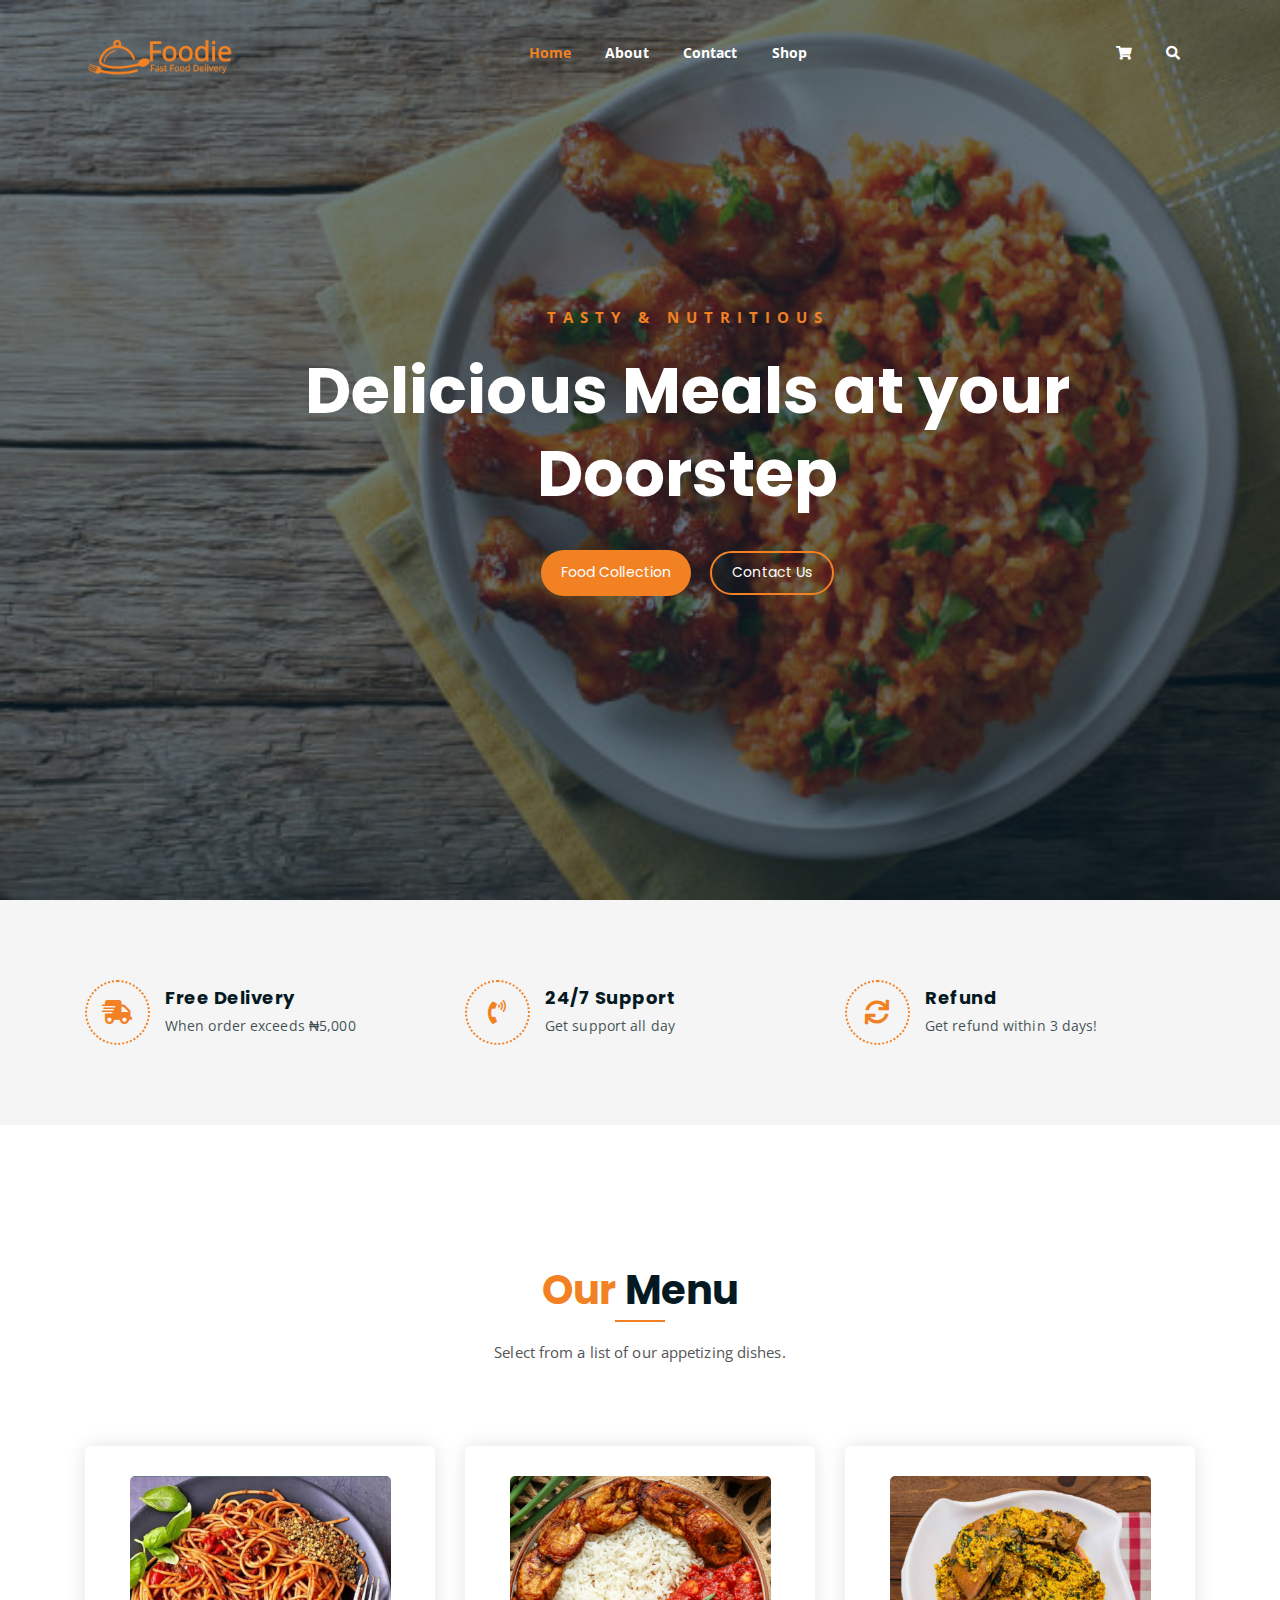
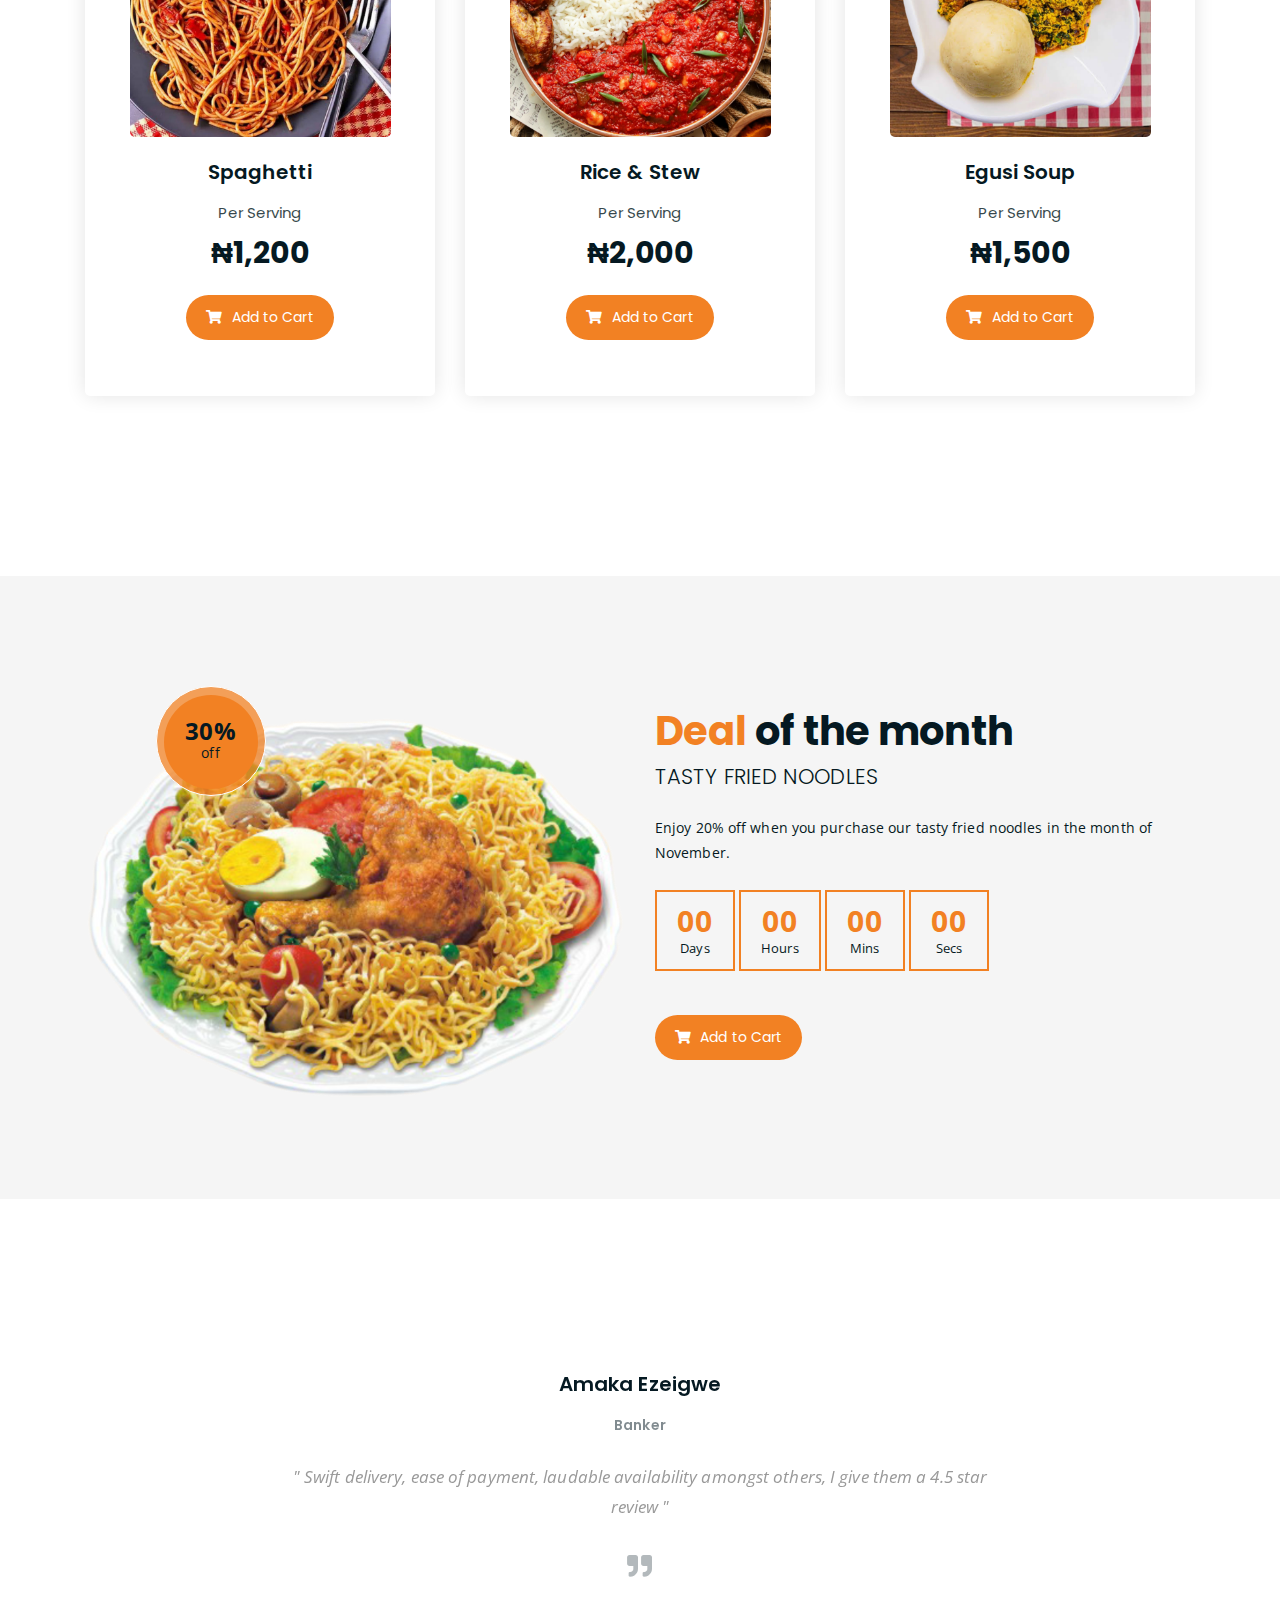
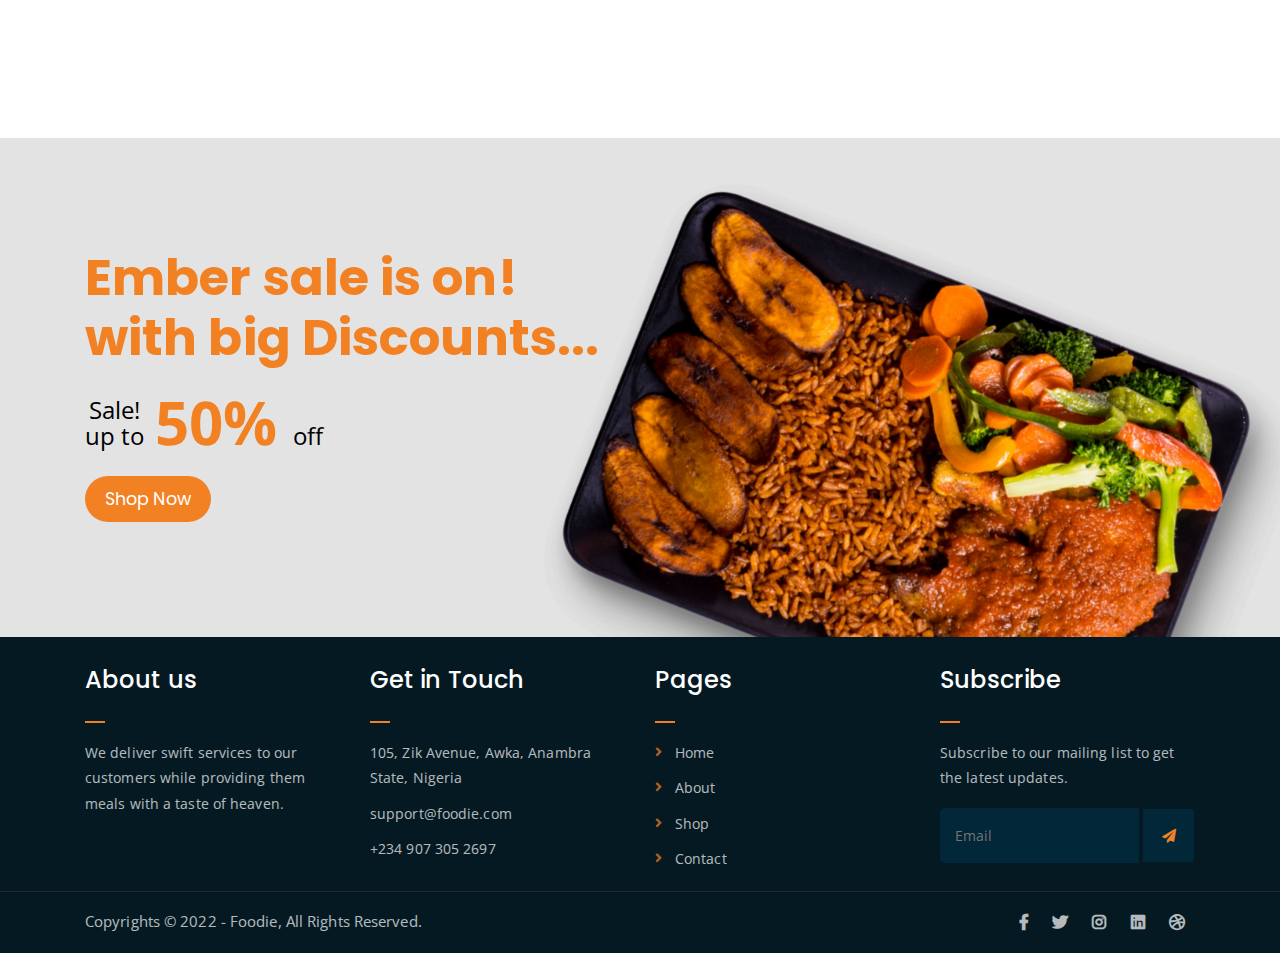
==== index.html @ d208afd0 "update" ====
<!DOCTYPE html>
<html lang="en">
<head>
	<meta charset="UTF-8">
	<meta http-equiv="X-UA-Compatible" content="IE=edge">
	<meta name="viewport" content="width=device-width, initial-scale=1">
	<meta name="description" content="Responsive Bootstrap4 Shop Template, Created by Imran Hossain from https://imransdesign.com/">

	<!-- title -->
	<title>Foodie</title>

	<!-- favicon -->
	<link rel="shortcut icon" type="image/png" href="assets/img/favicon.png">
	<!-- google font -->
	<link href="https://fonts.googleapis.com/css?family=Open+Sans:300,400,700" rel="stylesheet">
	<link href="https://fonts.googleapis.com/css?family=Poppins:400,700&display=swap" rel="stylesheet">
	<!-- fontawesome -->
	<link rel="stylesheet" href="assets/css/all.min.css">
	<!-- bootstrap -->
	<link rel="stylesheet" href="assets/bootstrap/css/bootstrap.min.css">
	<!-- owl carousel -->
	<link rel="stylesheet" href="assets/css/owl.carousel.css">
	<!-- magnific popup -->
	<link rel="stylesheet" href="assets/css/magnific-popup.css">
	<!-- animate css -->
	<link rel="stylesheet" href="assets/css/animate.css">
	<!-- mean menu css -->
	<link rel="stylesheet" href="assets/css/meanmenu.min.css">
	<!-- main style -->
	<link rel="stylesheet" href="assets/css/main.css">
	<!-- responsive -->
	<link rel="stylesheet" href="assets/css/responsive.css">

</head>
<body>
	
	<!--PreLoader-->
    <div class="loader">
        <div class="loader-inner">
            <div class="circle"></div>
        </div>
    </div>
    <!--PreLoader Ends-->
	
	<!-- header -->
	<div class="top-header-area" id="sticker">
		<div class="container">
			<div class="row">
				<div class="col-lg-12 col-sm-12 text-center">
					<div class="main-menu-wrap">
						<!-- logo -->
						<div class="site-logo">
							<a href="index.html">
								<img src="assets/img/logo.png" alt="">
							</a>
						</div>
						<!-- logo -->

						<!-- menu start -->
						<nav class="main-menu">
							<ul>
								<li class="current-list-item"><a href="index.html">Home</a></li>
								<li><a href="about.html">About</a></li>
								<li><a href="contact.html">Contact</a></li>
								<li><a href="shop.html">Shop</a>
									
								</li>
								<li>
									<div class="header-icons">
										<a class="shopping-cart" href="cart.html"><i class="fas fa-shopping-cart"></i></a>
										<a class="mobile-hide search-bar-icon" href="#"><i class="fas fa-search"></i></a>
									</div>
								</li>
							</ul>
						</nav>
						<a class="mobile-show search-bar-icon" href="#"><i class="fas fa-search"></i></a>
						<div class="mobile-menu"></div>
						<!-- menu end -->
					</div>
				</div>
			</div>
		</div>
	</div>
	<!-- end header -->
	
	<!-- search area -->
	<div class="search-area">
		<div class="container">
			<div class="row">
				<div class="col-lg-12">
					<span class="close-btn"><i class="fas fa-window-close"></i></span>
					<div class="search-bar">
						<div class="search-bar-tablecell">
							<h3>Search For:</h3>
							<input type="text" placeholder="Keywords">
							<button type="submit">Search <i class="fas fa-search"></i></button>
						</div>
					</div>
				</div>
			</div>
		</div>
	</div>
	<!-- end search area -->

	<!-- hero area -->
	<div class="hero-area hero-bg">
		<div class="container">
			<div class="row">
				<div class="col-lg-9 offset-lg-2 text-center">
					<div class="hero-text">
						<div class="hero-text-tablecell">
							<p class="subtitle">Tasty & Nutritious</p>
							<h1>Delicious Meals at your Doorstep</h1>
							<div class="hero-btns">
								<a href="shop.html" class="boxed-btn">Food Collection</a>
								<a href="contact.html" class="bordered-btn">Contact Us</a>
							</div>
						</div>
					</div>
				</div>
			</div>
		</div>
	</div>
	<!-- end hero area -->

	<!-- features list section -->
	<div class="list-section pt-80 pb-80">
		<div class="container">

			<div class="row">
				<div class="col-lg-4 col-md-6 mb-4 mb-lg-0">
					<div class="list-box d-flex align-items-center">
						<div class="list-icon">
							<i class="fas fa-shipping-fast"></i>
						</div>
						<div class="content">
							<h3>Free Delivery</h3>
							<p>When order exceeds &#8358;5,000</p>
						</div>
					</div>
				</div>
				<div class="col-lg-4 col-md-6 mb-4 mb-lg-0">
					<div class="list-box d-flex align-items-center">
						<div class="list-icon">
							<i class="fas fa-phone-volume"></i>
						</div>
						<div class="content">
							<h3>24/7 Support</h3>
							<p>Get support all day</p>
						</div>
					</div>
				</div>
				<div class="col-lg-4 col-md-6">
					<div class="list-box d-flex justify-content-start align-items-center">
						<div class="list-icon">
							<i class="fas fa-sync"></i>
						</div>
						<div class="content">
							<h3>Refund</h3>
							<p>Get refund within 3 days!</p>
						</div>
					</div>
				</div>
			</div>

		</div>
	</div>
	<!-- end features list section -->

	<!-- product section -->
	<div class="product-section mt-150 mb-150">
		<div class="container">
			<div class="row">
				<div class="col-lg-8 offset-lg-2 text-center">
					<div class="section-title">	
						<h3><span class="orange-text">Our</span> Menu</h3>
						<p>Select from a list of our appetizing dishes.</p>
					</div>
				</div>
			</div>

			<div class="row">
				<div class="col-lg-4 col-md-6 text-center">
					<div class="single-product-item">
						<div class="product-image">
							<a href="single-product.html"><img src="assets/img/products/product-img-1.jpg" alt=""></a>
						</div>
						<h3>Spaghetti</h3>
						<p class="product-price"><span>Per Serving</span> &#8358;1,200 </p>
						<a href="cart.html" class="cart-btn"><i class="fas fa-shopping-cart"></i> Add to Cart</a>
					</div>
				</div>
				<div class="col-lg-4 col-md-6 text-center">
					<div class="single-product-item">
						<div class="product-image">
							<a href="single-product.html"><img src="assets/img/products/product-img-2.jpg" alt=""></a>
						</div>
						<h3>Rice & Stew</h3>
						<p class="product-price"><span>Per Serving</span> &#8358;2,000 </p>
						<a href="cart.html" class="cart-btn"><i class="fas fa-shopping-cart"></i> Add to Cart</a>
					</div>
				</div>
				<div class="col-lg-4 col-md-6 offset-md-3 offset-lg-0 text-center">
					<div class="single-product-item">
						<div class="product-image">
							<a href="single-product.html"><img src="assets/img/products/product-img-3.jpg" alt=""></a>
						</div>
						<h3>Egusi Soup</h3>
						<p class="product-price"><span>Per Serving</span> &#8358;1,500 </p>
						<a href="cart.html" class="cart-btn"><i class="fas fa-shopping-cart"></i> Add to Cart</a>
					</div>
				</div>
			</div>
		</div>
	</div>
	<!-- end product section -->

	<!-- cart banner section -->
	<section class="cart-banner pt-100 pb-100">
    	<div class="container">
        	<div class="row clearfix">
            	<!--Image Column-->
            	<div class="image-column col-lg-6">
                	<div class="image">
                    	<div class="price-box">
                        	<div class="inner-price">
                                <span class="price">
                                    <strong>30%</strong> <br> off 
                                </span>
                            </div>
                        </div>
                    	<img src="assets/img/a.jpg" alt="">
                    </div>
                </div>
                <!--Content Column-->
                <div class="content-column col-lg-6">
					<h3><span class="orange-text">Deal</span> of the month</h3>
                    <h4>TASTY FRIED NOODLES</h4>
                    <div class="text">Enjoy 20% off when you purchase our tasty fried noodles in the month of November.</div>
                    <!--Countdown Timer-->
                    <div class="time-counter"><div class="time-countdown clearfix" data-countdown="2022/11/30"><div class="counter-column"><div class="inner"><span class="count">00</span>Days</div></div> <div class="counter-column"><div class="inner"><span class="count">00</span>Hours</div></div>  <div class="counter-column"><div class="inner"><span class="count">00</span>Mins</div></div>  <div class="counter-column"><div class="inner"><span class="count">00</span>Secs</div></div></div></div>
                	<a href="cart.html" class="cart-btn mt-3"><i class="fas fa-shopping-cart"></i> Add to Cart</a>
                </div>
            </div>
        </div>
    </section>
    <!-- end cart banner section -->

	<!-- testimonail-section -->
	<div class="testimonail-section mt-150 mb-150">
		<div class="container">
			<div class="row">
				<div class="col-lg-10 offset-lg-1 text-center">
					<div class="testimonial-sliders">
						<div class="single-testimonial-slider">
							<div class="client-avater">
								<img src="assets/img/avaters/avatar1.png" alt="">
							</div>
							<div class="client-meta">
								<h3>Amaka Ezeigwe<span>Banker</span></h3>
								<p class="testimonial-body">
									" Swift delivery, ease of payment, laudable availability amongst others, I give them a 4.5 star review "
								</p>
								<div class="last-icon">
									<i class="fas fa-quote-right"></i>
								</div>
							</div>
						</div>
						<div class="single-testimonial-slider">
							<div class="client-avater">
								<img src="assets/img/avaters/avatar2.png" alt="">
							</div>
							<div class="client-meta">
								<h3>David Nwosu <span>Doctor</span></h3>
								<p class="testimonial-body">
									" The site is very user friendly and I can order meals any day of the week and get it delivered in record time "
								</p>
								<div class="last-icon">
									<i class="fas fa-quote-right"></i>
								</div>
							</div>
						</div>
						<div class="single-testimonial-slider">
							<div class="client-avater">
								<img src="assets/img/avaters/avatar3.png" alt="">
							</div>
							<div class="client-meta">
								<h3>Musa Alabi <span>Trader</span></h3>
								<p class="testimonial-body">
									" They provide palatable exquisite dishes at affordable costs, making one have a feel of home "
								</p>
								<div class="last-icon">
									<i class="fas fa-quote-right"></i>
								</div>
							</div>
						</div>
					</div>
				</div>
			</div>
		</div>
	</div>
	<!-- end testimonail-section -->
	
	
	
	<!-- shop banner -->
	<section class="shop-banner">
    	<div class="container">
        	<h3>Ember sale is on! <br> with big <span class="orange-text">Discounts...</span></h3>
            <div class="sale-percent"><span>Sale! <br> up to</span>50% <span>off</span></div>
            <a href="shop.html" class="cart-btn btn-lg">Shop Now</a>
        </div>
    </section>
	<!-- end shop banner -->



	

	<!-- footer -->
	<div class="footer-area">
		<div class="container">
			<div class="row">
				<div class="col-lg-3 col-md-6">
					<div class="footer-box about-widget">
						<h2 class="widget-title">About us</h2>
						<p>We deliver swift services to our customers while providing them meals with a taste of heaven.</p>
					</div>
				</div>
				<div class="col-lg-3 col-md-6">
					<div class="footer-box get-in-touch">
						<h2 class="widget-title">Get in Touch</h2>
						<ul>
							<li>105, Zik Avenue, Awka, Anambra State, Nigeria</li>
							<li>support@foodie.com</li>
							<li>+234 907 305 2697</li>
						</ul>
					</div>
				</div>
				<div class="col-lg-3 col-md-6">
					<div class="footer-box pages">
						<h2 class="widget-title">Pages</h2>
						<ul>
							<li><a href="index.html">Home</a></li>
							<li><a href="about.html">About</a></li>
							<li><a href="services.html">Shop</a></li>
							<li><a href="contact.html">Contact</a></li>
						</ul>
					</div>
				</div>
				<div class="col-lg-3 col-md-6">
					<div class="footer-box subscribe">
						<h2 class="widget-title">Subscribe</h2>
						<p>Subscribe to our mailing list to get the latest updates.</p>
						<form action="index.html">
							<input type="email" placeholder="Email">
							<button type="submit"><i class="fas fa-paper-plane"></i></button>
						</form>
					</div>
				</div>
			</div>
		</div>
	</div>
	<!-- end footer -->
	
	<!-- copyright -->
	<div class="copyright">
		<div class="container">
			<div class="row">
				<div class="col-lg-6 col-md-12">
					<p>Copyrights &copy; 2022 - Foodie,  All Rights Reserved.</p>
				</div>
				<div class="col-lg-6 text-right col-md-12">
					<div class="social-icons">
						<ul>
							<li><a href="#" target="_blank"><i class="fab fa-facebook-f"></i></a></li>
							<li><a href="#" target="_blank"><i class="fab fa-twitter"></i></a></li>
							<li><a href="#" target="_blank"><i class="fab fa-instagram"></i></a></li>
							<li><a href="#" target="_blank"><i class="fab fa-linkedin"></i></a></li>
							<li><a href="#" target="_blank"><i class="fab fa-dribbble"></i></a></li>
						</ul>
					</div>
				</div>
			</div>
		</div>
	</div>
	<!-- end copyright -->
	
	<!-- jquery -->
	<script src="assets/js/jquery-1.11.3.min.js"></script>
	<!-- bootstrap -->
	<script src="assets/bootstrap/js/bootstrap.min.js"></script>
	<!-- count down -->
	<script src="assets/js/jquery.countdown.js"></script>
	<!-- isotope -->
	<script src="assets/js/jquery.isotope-3.0.6.min.js"></script>
	<!-- waypoints -->
	<script src="assets/js/waypoints.js"></script>
	<!-- owl carousel -->
	<script src="assets/js/owl.carousel.min.js"></script>
	<!-- magnific popup -->
	<script src="assets/js/jquery.magnific-popup.min.js"></script>
	<!-- mean menu -->
	<script src="assets/js/jquery.meanmenu.min.js"></script>
	<!-- sticker js -->
	<script src="assets/js/sticker.js"></script>
	<!-- main js -->
	<script src="assets/js/main.js"></script>

</body>
</html>
---- assets/css/all.min.css ----
.fa,.fab,.fal,.far,.fas{-moz-osx-font-smoothing:grayscale;-webkit-font-smoothing:antialiased;display:inline-block;font-style:normal;font-variant:normal;text-rendering:auto;line-height:1}.fa-lg{font-size:1.33333em;line-height:.75em;vertical-align:-.0667em}.fa-xs{font-size:.75em}.fa-sm{font-size:.875em}.fa-1x{font-size:1em}.fa-2x{font-size:2em}.fa-3x{font-size:3em}.fa-4x{font-size:4em}.fa-5x{font-size:5em}.fa-6x{font-size:6em}.fa-7x{font-size:7em}.fa-8x{font-size:8em}.fa-9x{font-size:9em}.fa-10x{font-size:10em}.fa-fw{text-align:center;width:1.25em}.fa-ul{list-style-type:none;margin-left:2.5em;padding-left:0}.fa-ul>li{position:relative}.fa-li{left:-2em;position:absolute;text-align:center;width:2em;line-height:inherit}.fa-border{border:.08em solid #eee;border-radius:.1em;padding:.2em .25em .15em}.fa-pull-left{float:left}.fa-pull-right{float:right}.fa.fa-pull-left,.fab.fa-pull-left,.fal.fa-pull-left,.far.fa-pull-left,.fas.fa-pull-left{margin-right:.3em}.fa.fa-pull-right,.fab.fa-pull-right,.fal.fa-pull-right,.far.fa-pull-right,.fas.fa-pull-right{margin-left:.3em}.fa-spin{animation:fa-spin 2s infinite linear}.fa-pulse{animation:fa-spin 1s infinite steps(8)}@keyframes fa-spin{0%{transform:rotate(0deg)}to{transform:rotate(1turn)}}.fa-rotate-90{-ms-filter:"progid:DXImageTransform.Microsoft.BasicImage(rotation=1)";transform:rotate(90deg)}.fa-rotate-180{-ms-filter:"progid:DXImageTransform.Microsoft.BasicImage(rotation=2)";transform:rotate(180deg)}.fa-rotate-270{-ms-filter:"progid:DXImageTransform.Microsoft.BasicImage(rotation=3)";transform:rotate(270deg)}.fa-flip-horizontal{-ms-filter:"progid:DXImageTransform.Microsoft.BasicImage(rotation=0, mirror=1)";transform:scaleX(-1)}.fa-flip-vertical{transform:scaleY(-1)}.fa-flip-horizontal.fa-flip-vertical,.fa-flip-vertical{-ms-filter:"progid:DXImageTransform.Microsoft.BasicImage(rotation=2, mirror=1)"}.fa-flip-horizontal.fa-flip-vertical{transform:scale(-1)}:root .fa-flip-horizontal,:root .fa-flip-vertical,:root .fa-rotate-90,:root .fa-rotate-180,:root .fa-rotate-270{filter:none}.fa-stack{display:inline-block;height:2em;line-height:2em;position:relative;vertical-align:middle;width:2.5em}.fa-stack-1x,.fa-stack-2x{left:0;position:absolute;text-align:center;width:100%}.fa-stack-1x{line-height:inherit}.fa-stack-2x{font-size:2em}.fa-inverse{color:#fff}.fa-500px:before{content:"\f26e"}.fa-accessible-icon:before{content:"\f368"}.fa-accusoft:before{content:"\f369"}.fa-acquisitions-incorporated:before{content:"\f6af"}.fa-ad:before{content:"\f641"}.fa-address-book:before{content:"\f2b9"}.fa-address-card:before{content:"\f2bb"}.fa-adjust:before{content:"\f042"}.fa-adn:before{content:"\f170"}.fa-adobe:before{content:"\f778"}.fa-adversal:before{content:"\f36a"}.fa-affiliatetheme:before{content:"\f36b"}.fa-air-freshener:before{content:"\f5d0"}.fa-algolia:before{content:"\f36c"}.fa-align-center:before{content:"\f037"}.fa-align-justify:before{content:"\f039"}.fa-align-left:before{content:"\f036"}.fa-align-right:before{content:"\f038"}.fa-alipay:before{content:"\f642"}.fa-allergies:before{content:"\f461"}.fa-amazon:before{content:"\f270"}.fa-amazon-pay:before{content:"\f42c"}.fa-ambulance:before{content:"\f0f9"}.fa-american-sign-language-interpreting:before{content:"\f2a3"}.fa-amilia:before{content:"\f36d"}.fa-anchor:before{content:"\f13d"}.fa-android:before{content:"\f17b"}.fa-angellist:before{content:"\f209"}.fa-angle-double-down:before{content:"\f103"}.fa-angle-double-left:before{content:"\f100"}.fa-angle-double-right:before{content:"\f101"}.fa-angle-double-up:before{content:"\f102"}.fa-angle-down:before{content:"\f107"}.fa-angle-left:before{content:"\f104"}.fa-angle-right:before{content:"\f105"}.fa-angle-up:before{content:"\f106"}.fa-angry:before{content:"\f556"}.fa-angrycreative:before{content:"\f36e"}.fa-angular:before{content:"\f420"}.fa-ankh:before{content:"\f644"}.fa-app-store:before{content:"\f36f"}.fa-app-store-ios:before{content:"\f370"}.fa-apper:before{content:"\f371"}.fa-apple:before{content:"\f179"}.fa-apple-alt:before{content:"\f5d1"}.fa-apple-pay:before{content:"\f415"}.fa-archive:before{content:"\f187"}.fa-archway:before{content:"\f557"}.fa-arrow-alt-circle-down:before{content:"\f358"}.fa-arrow-alt-circle-left:before{content:"\f359"}.fa-arrow-alt-circle-right:before{content:"\f35a"}.fa-arrow-alt-circle-up:before{content:"\f35b"}.fa-arrow-circle-down:before{content:"\f0ab"}.fa-arrow-circle-left:before{content:"\f0a8"}.fa-arrow-circle-right:before{content:"\f0a9"}.fa-arrow-circle-up:before{content:"\f0aa"}.fa-arrow-down:before{content:"\f063"}.fa-arrow-left:before{content:"\f060"}.fa-arrow-right:before{content:"\f061"}.fa-arrow-up:before{content:"\f062"}.fa-arrows-alt:before{content:"\f0b2"}.fa-arrows-alt-h:before{content:"\f337"}.fa-arrows-alt-v:before{content:"\f338"}.fa-artstation:before{content:"\f77a"}.fa-assistive-listening-systems:before{content:"\f2a2"}.fa-asterisk:before{content:"\f069"}.fa-asymmetrik:before{content:"\f372"}.fa-at:before{content:"\f1fa"}.fa-atlas:before{content:"\f558"}.fa-atlassian:before{content:"\f77b"}.fa-atom:before{content:"\f5d2"}.fa-audible:before{content:"\f373"}.fa-audio-description:before{content:"\f29e"}.fa-autoprefixer:before{content:"\f41c"}.fa-avianex:before{content:"\f374"}.fa-aviato:before{content:"\f421"}.fa-award:before{content:"\f559"}.fa-aws:before{content:"\f375"}.fa-baby:before{content:"\f77c"}.fa-baby-carriage:before{content:"\f77d"}.fa-backspace:before{content:"\f55a"}.fa-backward:before{content:"\f04a"}.fa-balance-scale:before{content:"\f24e"}.fa-ban:before{content:"\f05e"}.fa-band-aid:before{content:"\f462"}.fa-bandcamp:before{content:"\f2d5"}.fa-barcode:before{content:"\f02a"}.fa-bars:before{content:"\f0c9"}.fa-baseball-ball:before{content:"\f433"}.fa-basketball-ball:before{content:"\f434"}.fa-bath:before{content:"\f2cd"}.fa-battery-empty:before{content:"\f244"}.fa-battery-full:before{content:"\f240"}.fa-battery-half:before{content:"\f242"}.fa-battery-quarter:before{content:"\f243"}.fa-battery-three-quarters:before{content:"\f241"}.fa-bed:before{content:"\f236"}.fa-beer:before{content:"\f0fc"}.fa-behance:before{content:"\f1b4"}.fa-behance-square:before{content:"\f1b5"}.fa-bell:before{content:"\f0f3"}.fa-bell-slash:before{content:"\f1f6"}.fa-bezier-curve:before{content:"\f55b"}.fa-bible:before{content:"\f647"}.fa-bicycle:before{content:"\f206"}.fa-bimobject:before{content:"\f378"}.fa-binoculars:before{content:"\f1e5"}.fa-biohazard:before{content:"\f780"}.fa-birthday-cake:before{content:"\f1fd"}.fa-bitbucket:before{content:"\f171"}.fa-bitcoin:before{content:"\f379"}.fa-bity:before{content:"\f37a"}.fa-black-tie:before{content:"\f27e"}.fa-blackberry:before{content:"\f37b"}.fa-blender:before{content:"\f517"}.fa-blender-phone:before{content:"\f6b6"}.fa-blind:before{content:"\f29d"}.fa-blog:before{content:"\f781"}.fa-blogger:before{content:"\f37c"}.fa-blogger-b:before{content:"\f37d"}.fa-bluetooth:before{content:"\f293"}.fa-bluetooth-b:before{content:"\f294"}.fa-bold:before{content:"\f032"}.fa-bolt:before{content:"\f0e7"}.fa-bomb:before{content:"\f1e2"}.fa-bone:before{content:"\f5d7"}.fa-bong:before{content:"\f55c"}.fa-book:before{content:"\f02d"}.fa-book-dead:before{content:"\f6b7"}.fa-book-open:before{content:"\f518"}.fa-book-reader:before{content:"\f5da"}.fa-bookmark:before{content:"\f02e"}.fa-bowling-ball:before{content:"\f436"}.fa-box:before{content:"\f466"}.fa-box-open:before{content:"\f49e"}.fa-boxes:before{content:"\f468"}.fa-braille:before{content:"\f2a1"}.fa-brain:before{content:"\f5dc"}.fa-briefcase:before{content:"\f0b1"}.fa-briefcase-medical:before{content:"\f469"}.fa-broadcast-tower:before{content:"\f519"}.fa-broom:before{content:"\f51a"}.fa-brush:before{content:"\f55d"}.fa-btc:before{content:"\f15a"}.fa-bug:before{content:"\f188"}.fa-building:before{content:"\f1ad"}.fa-bullhorn:before{content:"\f0a1"}.fa-bullseye:before{content:"\f140"}.fa-burn:before{content:"\f46a"}.fa-buromobelexperte:before{content:"\f37f"}.fa-bus:before{content:"\f207"}.fa-bus-alt:before{content:"\f55e"}.fa-business-time:before{content:"\f64a"}.fa-buysellads:before{content:"\f20d"}.fa-calculator:before{content:"\f1ec"}.fa-calendar:before{content:"\f133"}.fa-calendar-alt:before{content:"\f073"}.fa-calendar-check:before{content:"\f274"}.fa-calendar-day:before{content:"\f783"}.fa-calendar-minus:before{content:"\f272"}.fa-calendar-plus:before{content:"\f271"}.fa-calendar-times:before{content:"\f273"}.fa-calendar-week:before{content:"\f784"}.fa-camera:before{content:"\f030"}.fa-camera-retro:before{content:"\f083"}.fa-campground:before{content:"\f6bb"}.fa-canadian-maple-leaf:before{content:"\f785"}.fa-candy-cane:before{content:"\f786"}.fa-cannabis:before{content:"\f55f"}.fa-capsules:before{content:"\f46b"}.fa-car:before{content:"\f1b9"}.fa-car-alt:before{content:"\f5de"}.fa-car-battery:before{content:"\f5df"}.fa-car-crash:before{content:"\f5e1"}.fa-car-side:before{content:"\f5e4"}.fa-caret-down:before{content:"\f0d7"}.fa-caret-left:before{content:"\f0d9"}.fa-caret-right:before{content:"\f0da"}.fa-caret-square-down:before{content:"\f150"}.fa-caret-square-left:before{content:"\f191"}.fa-caret-square-right:before{content:"\f152"}.fa-caret-square-up:before{content:"\f151"}.fa-caret-up:before{content:"\f0d8"}.fa-carrot:before{content:"\f787"}.fa-cart-arrow-down:before{content:"\f218"}.fa-cart-plus:before{content:"\f217"}.fa-cash-register:before{content:"\f788"}.fa-cat:before{content:"\f6be"}.fa-cc-amazon-pay:before{content:"\f42d"}.fa-cc-amex:before{content:"\f1f3"}.fa-cc-apple-pay:before{content:"\f416"}.fa-cc-diners-club:before{content:"\f24c"}.fa-cc-discover:before{content:"\f1f2"}.fa-cc-jcb:before{content:"\f24b"}.fa-cc-mastercard:before{content:"\f1f1"}.fa-cc-paypal:before{content:"\f1f4"}.fa-cc-stripe:before{content:"\f1f5"}.fa-cc-visa:before{content:"\f1f0"}.fa-centercode:before{content:"\f380"}.fa-centos:before{content:"\f789"}.fa-certificate:before{content:"\f0a3"}.fa-chair:before{content:"\f6c0"}.fa-chalkboard:before{content:"\f51b"}.fa-chalkboard-teacher:before{content:"\f51c"}.fa-charging-station:before{content:"\f5e7"}.fa-chart-area:before{content:"\f1fe"}.fa-chart-bar:before{content:"\f080"}.fa-chart-line:before{content:"\f201"}.fa-chart-pie:before{content:"\f200"}.fa-check:before{content:"\f00c"}.fa-check-circle:before{content:"\f058"}.fa-check-double:before{content:"\f560"}.fa-check-square:before{content:"\f14a"}.fa-chess:before{content:"\f439"}.fa-chess-bishop:before{content:"\f43a"}.fa-chess-board:before{content:"\f43c"}.fa-chess-king:before{content:"\f43f"}.fa-chess-knight:before{content:"\f441"}.fa-chess-pawn:before{content:"\f443"}.fa-chess-queen:before{content:"\f445"}.fa-chess-rook:before{content:"\f447"}.fa-chevron-circle-down:before{content:"\f13a"}.fa-chevron-circle-left:before{content:"\f137"}.fa-chevron-circle-right:before{content:"\f138"}.fa-chevron-circle-up:before{content:"\f139"}.fa-chevron-down:before{content:"\f078"}.fa-chevron-left:before{content:"\f053"}.fa-chevron-right:before{content:"\f054"}.fa-chevron-up:before{content:"\f077"}.fa-child:before{content:"\f1ae"}.fa-chrome:before{content:"\f268"}.fa-church:before{content:"\f51d"}.fa-circle:before{content:"\f111"}.fa-circle-notch:before{content:"\f1ce"}.fa-city:before{content:"\f64f"}.fa-clipboard:before{content:"\f328"}.fa-clipboard-check:before{content:"\f46c"}.fa-clipboard-list:before{content:"\f46d"}.fa-clock:before{content:"\f017"}.fa-clone:before{content:"\f24d"}.fa-closed-captioning:before{content:"\f20a"}.fa-cloud:before{content:"\f0c2"}.fa-cloud-download-alt:before{content:"\f381"}.fa-cloud-meatball:before{content:"\f73b"}.fa-cloud-moon:before{content:"\f6c3"}.fa-cloud-moon-rain:before{content:"\f73c"}.fa-cloud-rain:before{content:"\f73d"}.fa-cloud-showers-heavy:before{content:"\f740"}.fa-cloud-sun:before{content:"\f6c4"}.fa-cloud-sun-rain:before{content:"\f743"}.fa-cloud-upload-alt:before{content:"\f382"}.fa-cloudscale:before{content:"\f383"}.fa-cloudsmith:before{content:"\f384"}.fa-cloudversify:before{content:"\f385"}.fa-cocktail:before{content:"\f561"}.fa-code:before{content:"\f121"}.fa-code-branch:before{content:"\f126"}.fa-codepen:before{content:"\f1cb"}.fa-codiepie:before{content:"\f284"}.fa-coffee:before{content:"\f0f4"}.fa-cog:before{content:"\f013"}.fa-cogs:before{content:"\f085"}.fa-coins:before{content:"\f51e"}.fa-columns:before{content:"\f0db"}.fa-comment:before{content:"\f075"}.fa-comment-alt:before{content:"\f27a"}.fa-comment-dollar:before{content:"\f651"}.fa-comment-dots:before{content:"\f4ad"}.fa-comment-slash:before{content:"\f4b3"}.fa-comments:before{content:"\f086"}.fa-comments-dollar:before{content:"\f653"}.fa-compact-disc:before{content:"\f51f"}.fa-compass:before{content:"\f14e"}.fa-compress:before{content:"\f066"}.fa-compress-arrows-alt:before{content:"\f78c"}.fa-concierge-bell:before{content:"\f562"}.fa-confluence:before{content:"\f78d"}.fa-connectdevelop:before{content:"\f20e"}.fa-contao:before{content:"\f26d"}.fa-cookie:before{content:"\f563"}.fa-cookie-bite:before{content:"\f564"}.fa-copy:before{content:"\f0c5"}.fa-copyright:before{content:"\f1f9"}.fa-couch:before{content:"\f4b8"}.fa-cpanel:before{content:"\f388"}.fa-creative-commons:before{content:"\f25e"}.fa-creative-commons-by:before{content:"\f4e7"}.fa-creative-commons-nc:before{content:"\f4e8"}.fa-creative-commons-nc-eu:before{content:"\f4e9"}.fa-creative-commons-nc-jp:before{content:"\f4ea"}.fa-creative-commons-nd:before{content:"\f4eb"}.fa-creative-commons-pd:before{content:"\f4ec"}.fa-creative-commons-pd-alt:before{content:"\f4ed"}.fa-creative-commons-remix:before{content:"\f4ee"}.fa-creative-commons-sa:before{content:"\f4ef"}.fa-creative-commons-sampling:before{content:"\f4f0"}.fa-creative-commons-sampling-plus:before{content:"\f4f1"}.fa-creative-commons-share:before{content:"\f4f2"}.fa-creative-commons-zero:before{content:"\f4f3"}.fa-credit-card:before{content:"\f09d"}.fa-critical-role:before{content:"\f6c9"}.fa-crop:before{content:"\f125"}.fa-crop-alt:before{content:"\f565"}.fa-cross:before{content:"\f654"}.fa-crosshairs:before{content:"\f05b"}.fa-crow:before{content:"\f520"}.fa-crown:before{content:"\f521"}.fa-css3:before{content:"\f13c"}.fa-css3-alt:before{content:"\f38b"}.fa-cube:before{content:"\f1b2"}.fa-cubes:before{content:"\f1b3"}.fa-cut:before{content:"\f0c4"}.fa-cuttlefish:before{content:"\f38c"}.fa-d-and-d:before{content:"\f38d"}.fa-d-and-d-beyond:before{content:"\f6ca"}.fa-dashcube:before{content:"\f210"}.fa-database:before{content:"\f1c0"}.fa-deaf:before{content:"\f2a4"}.fa-delicious:before{content:"\f1a5"}.fa-democrat:before{content:"\f747"}.fa-deploydog:before{content:"\f38e"}.fa-deskpro:before{content:"\f38f"}.fa-desktop:before{content:"\f108"}.fa-dev:before{content:"\f6cc"}.fa-deviantart:before{content:"\f1bd"}.fa-dharmachakra:before{content:"\f655"}.fa-dhl:before{content:"\f790"}.fa-diagnoses:before{content:"\f470"}.fa-diaspora:before{content:"\f791"}.fa-dice:before{content:"\f522"}.fa-dice-d20:before{content:"\f6cf"}.fa-dice-d6:before{content:"\f6d1"}.fa-dice-five:before{content:"\f523"}.fa-dice-four:before{content:"\f524"}.fa-dice-one:before{content:"\f525"}.fa-dice-six:before{content:"\f526"}.fa-dice-three:before{content:"\f527"}.fa-dice-two:before{content:"\f528"}.fa-digg:before{content:"\f1a6"}.fa-digital-ocean:before{content:"\f391"}.fa-digital-tachograph:before{content:"\f566"}.fa-directions:before{content:"\f5eb"}.fa-discord:before{content:"\f392"}.fa-discourse:before{content:"\f393"}.fa-divide:before{content:"\f529"}.fa-dizzy:before{content:"\f567"}.fa-dna:before{content:"\f471"}.fa-dochub:before{content:"\f394"}.fa-docker:before{content:"\f395"}.fa-dog:before{content:"\f6d3"}.fa-dollar-sign:before{content:"\f155"}.fa-dolly:before{content:"\f472"}.fa-dolly-flatbed:before{content:"\f474"}.fa-donate:before{content:"\f4b9"}.fa-door-closed:before{content:"\f52a"}.fa-door-open:before{content:"\f52b"}.fa-dot-circle:before{content:"\f192"}.fa-dove:before{content:"\f4ba"}.fa-download:before{content:"\f019"}.fa-draft2digital:before{content:"\f396"}.fa-drafting-compass:before{content:"\f568"}.fa-dragon:before{content:"\f6d5"}.fa-draw-polygon:before{content:"\f5ee"}.fa-dribbble:before{content:"\f17d"}.fa-dribbble-square:before{content:"\f397"}.fa-dropbox:before{content:"\f16b"}.fa-drum:before{content:"\f569"}.fa-drum-steelpan:before{content:"\f56a"}.fa-drumstick-bite:before{content:"\f6d7"}.fa-drupal:before{content:"\f1a9"}.fa-dumbbell:before{content:"\f44b"}.fa-dumpster:before{content:"\f793"}.fa-dumpster-fire:before{content:"\f794"}.fa-dungeon:before{content:"\f6d9"}.fa-dyalog:before{content:"\f399"}.fa-earlybirds:before{content:"\f39a"}.fa-ebay:before{content:"\f4f4"}.fa-edge:before{content:"\f282"}.fa-edit:before{content:"\f044"}.fa-eject:before{content:"\f052"}.fa-elementor:before{content:"\f430"}.fa-ellipsis-h:before{content:"\f141"}.fa-ellipsis-v:before{content:"\f142"}.fa-ello:before{content:"\f5f1"}.fa-ember:before{content:"\f423"}.fa-empire:before{content:"\f1d1"}.fa-envelope:before{content:"\f0e0"}.fa-envelope-open:before{content:"\f2b6"}.fa-envelope-open-text:before{content:"\f658"}.fa-envelope-square:before{content:"\f199"}.fa-envira:before{content:"\f299"}.fa-equals:before{content:"\f52c"}.fa-eraser:before{content:"\f12d"}.fa-erlang:before{content:"\f39d"}.fa-ethereum:before{content:"\f42e"}.fa-ethernet:before{content:"\f796"}.fa-etsy:before{content:"\f2d7"}.fa-euro-sign:before{content:"\f153"}.fa-exchange-alt:before{content:"\f362"}.fa-exclamation:before{content:"\f12a"}.fa-exclamation-circle:before{content:"\f06a"}.fa-exclamation-triangle:before{content:"\f071"}.fa-expand:before{content:"\f065"}.fa-expand-arrows-alt:before{content:"\f31e"}.fa-expeditedssl:before{content:"\f23e"}.fa-external-link-alt:before{content:"\f35d"}.fa-external-link-square-alt:before{content:"\f360"}.fa-eye:before{content:"\f06e"}.fa-eye-dropper:before{content:"\f1fb"}.fa-eye-slash:before{content:"\f070"}.fa-facebook:before{content:"\f09a"}.fa-facebook-f:before{content:"\f39e"}.fa-facebook-messenger:before{content:"\f39f"}.fa-facebook-square:before{content:"\f082"}.fa-fantasy-flight-games:before{content:"\f6dc"}.fa-fast-backward:before{content:"\f049"}.fa-fast-forward:before{content:"\f050"}.fa-fax:before{content:"\f1ac"}.fa-feather:before{content:"\f52d"}.fa-feather-alt:before{content:"\f56b"}.fa-fedex:before{content:"\f797"}.fa-fedora:before{content:"\f798"}.fa-female:before{content:"\f182"}.fa-fighter-jet:before{content:"\f0fb"}.fa-figma:before{content:"\f799"}.fa-file:before{content:"\f15b"}.fa-file-alt:before{content:"\f15c"}.fa-file-archive:before{content:"\f1c6"}.fa-file-audio:before{content:"\f1c7"}.fa-file-code:before{content:"\f1c9"}.fa-file-contract:before{content:"\f56c"}.fa-file-csv:before{content:"\f6dd"}.fa-file-download:before{content:"\f56d"}.fa-file-excel:before{content:"\f1c3"}.fa-file-export:before{content:"\f56e"}.fa-file-image:before{content:"\f1c5"}.fa-file-import:before{content:"\f56f"}.fa-file-invoice:before{content:"\f570"}.fa-file-invoice-dollar:before{content:"\f571"}.fa-file-medical:before{content:"\f477"}.fa-file-medical-alt:before{content:"\f478"}.fa-file-pdf:before{content:"\f1c1"}.fa-file-powerpoint:before{content:"\f1c4"}.fa-file-prescription:before{content:"\f572"}.fa-file-signature:before{content:"\f573"}.fa-file-upload:before{content:"\f574"}.fa-file-video:before{content:"\f1c8"}.fa-file-word:before{content:"\f1c2"}.fa-fill:before{content:"\f575"}.fa-fill-drip:before{content:"\f576"}.fa-film:before{content:"\f008"}.fa-filter:before{content:"\f0b0"}.fa-fingerprint:before{content:"\f577"}.fa-fire:before{content:"\f06d"}.fa-fire-alt:before{content:"\f7e4"}.fa-fire-extinguisher:before{content:"\f134"}.fa-firefox:before{content:"\f269"}.fa-first-aid:before{content:"\f479"}.fa-first-order:before{content:"\f2b0"}.fa-first-order-alt:before{content:"\f50a"}.fa-firstdraft:before{content:"\f3a1"}.fa-fish:before{content:"\f578"}.fa-fist-raised:before{content:"\f6de"}.fa-flag:before{content:"\f024"}.fa-flag-checkered:before{content:"\f11e"}.fa-flag-usa:before{content:"\f74d"}.fa-flask:before{content:"\f0c3"}.fa-flickr:before{content:"\f16e"}.fa-flipboard:before{content:"\f44d"}.fa-flushed:before{content:"\f579"}.fa-fly:before{content:"\f417"}.fa-folder:before{content:"\f07b"}.fa-folder-minus:before{content:"\f65d"}.fa-folder-open:before{content:"\f07c"}.fa-folder-plus:before{content:"\f65e"}.fa-font:before{content:"\f031"}.fa-font-awesome:before{content:"\f2b4"}.fa-font-awesome-alt:before{content:"\f35c"}.fa-font-awesome-flag:before{content:"\f425"}.fa-font-awesome-logo-full:before{content:"\f4e6"}.fa-fonticons:before{content:"\f280"}.fa-fonticons-fi:before{content:"\f3a2"}.fa-football-ball:before{content:"\f44e"}.fa-fort-awesome:before{content:"\f286"}.fa-fort-awesome-alt:before{content:"\f3a3"}.fa-forumbee:before{content:"\f211"}.fa-forward:before{content:"\f04e"}.fa-foursquare:before{content:"\f180"}.fa-free-code-camp:before{content:"\f2c5"}.fa-freebsd:before{content:"\f3a4"}.fa-frog:before{content:"\f52e"}.fa-frown:before{content:"\f119"}.fa-frown-open:before{content:"\f57a"}.fa-fulcrum:before{content:"\f50b"}.fa-funnel-dollar:before{content:"\f662"}.fa-futbol:before{content:"\f1e3"}.fa-galactic-republic:before{content:"\f50c"}.fa-galactic-senate:before{content:"\f50d"}.fa-gamepad:before{content:"\f11b"}.fa-gas-pump:before{content:"\f52f"}.fa-gavel:before{content:"\f0e3"}.fa-gem:before{content:"\f3a5"}.fa-genderless:before{content:"\f22d"}.fa-get-pocket:before{content:"\f265"}.fa-gg:before{content:"\f260"}.fa-gg-circle:before{content:"\f261"}.fa-ghost:before{content:"\f6e2"}.fa-gift:before{content:"\f06b"}.fa-gifts:before{content:"\f79c"}.fa-git:before{content:"\f1d3"}.fa-git-square:before{content:"\f1d2"}.fa-github:before{content:"\f09b"}.fa-github-alt:before{content:"\f113"}.fa-github-square:before{content:"\f092"}.fa-gitkraken:before{content:"\f3a6"}.fa-gitlab:before{content:"\f296"}.fa-gitter:before{content:"\f426"}.fa-glass-cheers:before{content:"\f79f"}.fa-glass-martini:before{content:"\f000"}.fa-glass-martini-alt:before{content:"\f57b"}.fa-glass-whiskey:before{content:"\f7a0"}.fa-glasses:before{content:"\f530"}.fa-glide:before{content:"\f2a5"}.fa-glide-g:before{content:"\f2a6"}.fa-globe:before{content:"\f0ac"}.fa-globe-africa:before{content:"\f57c"}.fa-globe-americas:before{content:"\f57d"}.fa-globe-asia:before{content:"\f57e"}.fa-globe-europe:before{content:"\f7a2"}.fa-gofore:before{content:"\f3a7"}.fa-golf-ball:before{content:"\f450"}.fa-goodreads:before{content:"\f3a8"}.fa-goodreads-g:before{content:"\f3a9"}.fa-google:before{content:"\f1a0"}.fa-google-drive:before{content:"\f3aa"}.fa-google-play:before{content:"\f3ab"}.fa-google-plus:before{content:"\f2b3"}.fa-google-plus-g:before{content:"\f0d5"}.fa-google-plus-square:before{content:"\f0d4"}.fa-google-wallet:before{content:"\f1ee"}.fa-gopuram:before{content:"\f664"}.fa-graduation-cap:before{content:"\f19d"}.fa-gratipay:before{content:"\f184"}.fa-grav:before{content:"\f2d6"}.fa-greater-than:before{content:"\f531"}.fa-greater-than-equal:before{content:"\f532"}.fa-grimace:before{content:"\f57f"}.fa-grin:before{content:"\f580"}.fa-grin-alt:before{content:"\f581"}.fa-grin-beam:before{content:"\f582"}.fa-grin-beam-sweat:before{content:"\f583"}.fa-grin-hearts:before{content:"\f584"}.fa-grin-squint:before{content:"\f585"}.fa-grin-squint-tears:before{content:"\f586"}.fa-grin-stars:before{content:"\f587"}.fa-grin-tears:before{content:"\f588"}.fa-grin-tongue:before{content:"\f589"}.fa-grin-tongue-squint:before{content:"\f58a"}.fa-grin-tongue-wink:before{content:"\f58b"}.fa-grin-wink:before{content:"\f58c"}.fa-grip-horizontal:before{content:"\f58d"}.fa-grip-lines:before{content:"\f7a4"}.fa-grip-lines-vertical:before{content:"\f7a5"}.fa-grip-vertical:before{content:"\f58e"}.fa-gripfire:before{content:"\f3ac"}.fa-grunt:before{content:"\f3ad"}.fa-guitar:before{content:"\f7a6"}.fa-gulp:before{content:"\f3ae"}.fa-h-square:before{content:"\f0fd"}.fa-hacker-news:before{content:"\f1d4"}.fa-hacker-news-square:before{content:"\f3af"}.fa-hackerrank:before{content:"\f5f7"}.fa-hammer:before{content:"\f6e3"}.fa-hamsa:before{content:"\f665"}.fa-hand-holding:before{content:"\f4bd"}.fa-hand-holding-heart:before{content:"\f4be"}.fa-hand-holding-usd:before{content:"\f4c0"}.fa-hand-lizard:before{content:"\f258"}.fa-hand-paper:before{content:"\f256"}.fa-hand-peace:before{content:"\f25b"}.fa-hand-point-down:before{content:"\f0a7"}.fa-hand-point-left:before{content:"\f0a5"}.fa-hand-point-right:before{content:"\f0a4"}.fa-hand-point-up:before{content:"\f0a6"}.fa-hand-pointer:before{content:"\f25a"}.fa-hand-rock:before{content:"\f255"}.fa-hand-scissors:before{content:"\f257"}.fa-hand-spock:before{content:"\f259"}.fa-hands:before{content:"\f4c2"}.fa-hands-helping:before{content:"\f4c4"}.fa-handshake:before{content:"\f2b5"}.fa-hanukiah:before{content:"\f6e6"}.fa-hashtag:before{content:"\f292"}.fa-hat-wizard:before{content:"\f6e8"}.fa-haykal:before{content:"\f666"}.fa-hdd:before{content:"\f0a0"}.fa-heading:before{content:"\f1dc"}.fa-headphones:before{content:"\f025"}.fa-headphones-alt:before{content:"\f58f"}.fa-headset:before{content:"\f590"}.fa-heart:before{content:"\f004"}.fa-heart-broken:before{content:"\f7a9"}.fa-heartbeat:before{content:"\f21e"}.fa-helicopter:before{content:"\f533"}.fa-highlighter:before{content:"\f591"}.fa-hiking:before{content:"\f6ec"}.fa-hippo:before{content:"\f6ed"}.fa-hips:before{content:"\f452"}.fa-hire-a-helper:before{content:"\f3b0"}.fa-history:before{content:"\f1da"}.fa-hockey-puck:before{content:"\f453"}.fa-holly-berry:before{content:"\f7aa"}.fa-home:before{content:"\f015"}.fa-hooli:before{content:"\f427"}.fa-hornbill:before{content:"\f592"}.fa-horse:before{content:"\f6f0"}.fa-horse-head:before{content:"\f7ab"}.fa-hospital:before{content:"\f0f8"}.fa-hospital-alt:before{content:"\f47d"}.fa-hospital-symbol:before{content:"\f47e"}.fa-hot-tub:before{content:"\f593"}.fa-hotel:before{content:"\f594"}.fa-hotjar:before{content:"\f3b1"}.fa-hourglass:before{content:"\f254"}.fa-hourglass-end:before{content:"\f253"}.fa-hourglass-half:before{content:"\f252"}.fa-hourglass-start:before{content:"\f251"}.fa-house-damage:before{content:"\f6f1"}.fa-houzz:before{content:"\f27c"}.fa-hryvnia:before{content:"\f6f2"}.fa-html5:before{content:"\f13b"}.fa-hubspot:before{content:"\f3b2"}.fa-i-cursor:before{content:"\f246"}.fa-icicles:before{content:"\f7ad"}.fa-id-badge:before{content:"\f2c1"}.fa-id-card:before{content:"\f2c2"}.fa-id-card-alt:before{content:"\f47f"}.fa-igloo:before{content:"\f7ae"}.fa-image:before{content:"\f03e"}.fa-images:before{content:"\f302"}.fa-imdb:before{content:"\f2d8"}.fa-inbox:before{content:"\f01c"}.fa-indent:before{content:"\f03c"}.fa-industry:before{content:"\f275"}.fa-infinity:before{content:"\f534"}.fa-info:before{content:"\f129"}.fa-info-circle:before{content:"\f05a"}.fa-instagram:before{content:"\f16d"}.fa-intercom:before{content:"\f7af"}.fa-internet-explorer:before{content:"\f26b"}.fa-invision:before{content:"\f7b0"}.fa-ioxhost:before{content:"\f208"}.fa-italic:before{content:"\f033"}.fa-itunes:before{content:"\f3b4"}.fa-itunes-note:before{content:"\f3b5"}.fa-java:before{content:"\f4e4"}.fa-jedi:before{content:"\f669"}.fa-jedi-order:before{content:"\f50e"}.fa-jenkins:before{content:"\f3b6"}.fa-jira:before{content:"\f7b1"}.fa-joget:before{content:"\f3b7"}.fa-joint:before{content:"\f595"}.fa-joomla:before{content:"\f1aa"}.fa-journal-whills:before{content:"\f66a"}.fa-js:before{content:"\f3b8"}.fa-js-square:before{content:"\f3b9"}.fa-jsfiddle:before{content:"\f1cc"}.fa-kaaba:before{content:"\f66b"}.fa-kaggle:before{content:"\f5fa"}.fa-key:before{content:"\f084"}.fa-keybase:before{content:"\f4f5"}.fa-keyboard:before{content:"\f11c"}.fa-keycdn:before{content:"\f3ba"}.fa-khanda:before{content:"\f66d"}.fa-kickstarter:before{content:"\f3bb"}.fa-kickstarter-k:before{content:"\f3bc"}.fa-kiss:before{content:"\f596"}.fa-kiss-beam:before{content:"\f597"}.fa-kiss-wink-heart:before{content:"\f598"}.fa-kiwi-bird:before{content:"\f535"}.fa-korvue:before{content:"\f42f"}.fa-landmark:before{content:"\f66f"}.fa-language:before{content:"\f1ab"}.fa-laptop:before{content:"\f109"}.fa-laptop-code:before{content:"\f5fc"}.fa-laravel:before{content:"\f3bd"}.fa-lastfm:before{content:"\f202"}.fa-lastfm-square:before{content:"\f203"}.fa-laugh:before{content:"\f599"}.fa-laugh-beam:before{content:"\f59a"}.fa-laugh-squint:before{content:"\f59b"}.fa-laugh-wink:before{content:"\f59c"}.fa-layer-group:before{content:"\f5fd"}.fa-leaf:before{content:"\f06c"}.fa-leanpub:before{content:"\f212"}.fa-lemon:before{content:"\f094"}.fa-less:before{content:"\f41d"}.fa-less-than:before{content:"\f536"}.fa-less-than-equal:before{content:"\f537"}.fa-level-down-alt:before{content:"\f3be"}.fa-level-up-alt:before{content:"\f3bf"}.fa-life-ring:before{content:"\f1cd"}.fa-lightbulb:before{content:"\f0eb"}.fa-line:before{content:"\f3c0"}.fa-link:before{content:"\f0c1"}.fa-linkedin:before{content:"\f08c"}.fa-linkedin-in:before{content:"\f0e1"}.fa-linode:before{content:"\f2b8"}.fa-linux:before{content:"\f17c"}.fa-lira-sign:before{content:"\f195"}.fa-list:before{content:"\f03a"}.fa-list-alt:before{content:"\f022"}.fa-list-ol:before{content:"\f0cb"}.fa-list-ul:before{content:"\f0ca"}.fa-location-arrow:before{content:"\f124"}.fa-lock:before{content:"\f023"}.fa-lock-open:before{content:"\f3c1"}.fa-long-arrow-alt-down:before{content:"\f309"}.fa-long-arrow-alt-left:before{content:"\f30a"}.fa-long-arrow-alt-right:before{content:"\f30b"}.fa-long-arrow-alt-up:before{content:"\f30c"}.fa-low-vision:before{content:"\f2a8"}.fa-luggage-cart:before{content:"\f59d"}.fa-lyft:before{content:"\f3c3"}.fa-magento:before{content:"\f3c4"}.fa-magic:before{content:"\f0d0"}.fa-magnet:before{content:"\f076"}.fa-mail-bulk:before{content:"\f674"}.fa-mailchimp:before{content:"\f59e"}.fa-male:before{content:"\f183"}.fa-mandalorian:before{content:"\f50f"}.fa-map:before{content:"\f279"}.fa-map-marked:before{content:"\f59f"}.fa-map-marked-alt:before{content:"\f5a0"}.fa-map-marker:before{content:"\f041"}.fa-map-marker-alt:before{content:"\f3c5"}.fa-map-pin:before{content:"\f276"}.fa-map-signs:before{content:"\f277"}.fa-markdown:before{content:"\f60f"}.fa-marker:before{content:"\f5a1"}.fa-mars:before{content:"\f222"}.fa-mars-double:before{content:"\f227"}.fa-mars-stroke:before{content:"\f229"}.fa-mars-stroke-h:before{content:"\f22b"}.fa-mars-stroke-v:before{content:"\f22a"}.fa-mask:before{content:"\f6fa"}.fa-mastodon:before{content:"\f4f6"}.fa-maxcdn:before{content:"\f136"}.fa-medal:before{content:"\f5a2"}.fa-medapps:before{content:"\f3c6"}.fa-medium:before{content:"\f23a"}.fa-medium-m:before{content:"\f3c7"}.fa-medkit:before{content:"\f0fa"}.fa-medrt:before{content:"\f3c8"}.fa-meetup:before{content:"\f2e0"}.fa-megaport:before{content:"\f5a3"}.fa-meh:before{content:"\f11a"}.fa-meh-blank:before{content:"\f5a4"}.fa-meh-rolling-eyes:before{content:"\f5a5"}.fa-memory:before{content:"\f538"}.fa-mendeley:before{content:"\f7b3"}.fa-menorah:before{content:"\f676"}.fa-mercury:before{content:"\f223"}.fa-meteor:before{content:"\f753"}.fa-microchip:before{content:"\f2db"}.fa-microphone:before{content:"\f130"}.fa-microphone-alt:before{content:"\f3c9"}.fa-microphone-alt-slash:before{content:"\f539"}.fa-microphone-slash:before{content:"\f131"}.fa-microscope:before{content:"\f610"}.fa-microsoft:before{content:"\f3ca"}.fa-minus:before{content:"\f068"}.fa-minus-circle:before{content:"\f056"}.fa-minus-square:before{content:"\f146"}.fa-mitten:before{content:"\f7b5"}.fa-mix:before{content:"\f3cb"}.fa-mixcloud:before{content:"\f289"}.fa-mizuni:before{content:"\f3cc"}.fa-mobile:before{content:"\f10b"}.fa-mobile-alt:before{content:"\f3cd"}.fa-modx:before{content:"\f285"}.fa-monero:before{content:"\f3d0"}.fa-money-bill:before{content:"\f0d6"}.fa-money-bill-alt:before{content:"\f3d1"}.fa-money-bill-wave:before{content:"\f53a"}.fa-money-bill-wave-alt:before{content:"\f53b"}.fa-money-check:before{content:"\f53c"}.fa-money-check-alt:before{content:"\f53d"}.fa-monument:before{content:"\f5a6"}.fa-moon:before{content:"\f186"}.fa-mortar-pestle:before{content:"\f5a7"}.fa-mosque:before{content:"\f678"}.fa-motorcycle:before{content:"\f21c"}.fa-mountain:before{content:"\f6fc"}.fa-mouse-pointer:before{content:"\f245"}.fa-mug-hot:before{content:"\f7b6"}.fa-music:before{content:"\f001"}.fa-napster:before{content:"\f3d2"}.fa-neos:before{content:"\f612"}.fa-network-wired:before{content:"\f6ff"}.fa-neuter:before{content:"\f22c"}.fa-newspaper:before{content:"\f1ea"}.fa-nimblr:before{content:"\f5a8"}.fa-nintendo-switch:before{content:"\f418"}.fa-node:before{content:"\f419"}.fa-node-js:before{content:"\f3d3"}.fa-not-equal:before{content:"\f53e"}.fa-notes-medical:before{content:"\f481"}.fa-npm:before{content:"\f3d4"}.fa-ns8:before{content:"\f3d5"}.fa-nutritionix:before{content:"\f3d6"}.fa-object-group:before{content:"\f247"}.fa-object-ungroup:before{content:"\f248"}.fa-odnoklassniki:before{content:"\f263"}.fa-odnoklassniki-square:before{content:"\f264"}.fa-oil-can:before{content:"\f613"}.fa-old-republic:before{content:"\f510"}.fa-om:before{content:"\f679"}.fa-opencart:before{content:"\f23d"}.fa-openid:before{content:"\f19b"}.fa-opera:before{content:"\f26a"}.fa-optin-monster:before{content:"\f23c"}.fa-osi:before{content:"\f41a"}.fa-otter:before{content:"\f700"}.fa-outdent:before{content:"\f03b"}.fa-page4:before{content:"\f3d7"}.fa-pagelines:before{content:"\f18c"}.fa-paint-brush:before{content:"\f1fc"}.fa-paint-roller:before{content:"\f5aa"}.fa-palette:before{content:"\f53f"}.fa-palfed:before{content:"\f3d8"}.fa-pallet:before{content:"\f482"}.fa-paper-plane:before{content:"\f1d8"}.fa-paperclip:before{content:"\f0c6"}.fa-parachute-box:before{content:"\f4cd"}.fa-paragraph:before{content:"\f1dd"}.fa-parking:before{content:"\f540"}.fa-passport:before{content:"\f5ab"}.fa-pastafarianism:before{content:"\f67b"}.fa-paste:before{content:"\f0ea"}.fa-patreon:before{content:"\f3d9"}.fa-pause:before{content:"\f04c"}.fa-pause-circle:before{content:"\f28b"}.fa-paw:before{content:"\f1b0"}.fa-paypal:before{content:"\f1ed"}.fa-peace:before{content:"\f67c"}.fa-pen:before{content:"\f304"}.fa-pen-alt:before{content:"\f305"}.fa-pen-fancy:before{content:"\f5ac"}.fa-pen-nib:before{content:"\f5ad"}.fa-pen-square:before{content:"\f14b"}.fa-pencil-alt:before{content:"\f303"}.fa-pencil-ruler:before{content:"\f5ae"}.fa-penny-arcade:before{content:"\f704"}.fa-people-carry:before{content:"\f4ce"}.fa-percent:before{content:"\f295"}.fa-percentage:before{content:"\f541"}.fa-periscope:before{content:"\f3da"}.fa-person-booth:before{content:"\f756"}.fa-phabricator:before{content:"\f3db"}.fa-phoenix-framework:before{content:"\f3dc"}.fa-phoenix-squadron:before{content:"\f511"}.fa-phone:before{content:"\f095"}.fa-phone-slash:before{content:"\f3dd"}.fa-phone-square:before{content:"\f098"}.fa-phone-volume:before{content:"\f2a0"}.fa-php:before{content:"\f457"}.fa-pied-piper:before{content:"\f2ae"}.fa-pied-piper-alt:before{content:"\f1a8"}.fa-pied-piper-hat:before{content:"\f4e5"}.fa-pied-piper-pp:before{content:"\f1a7"}.fa-piggy-bank:before{content:"\f4d3"}.fa-pills:before{content:"\f484"}.fa-pinterest:before{content:"\f0d2"}.fa-pinterest-p:before{content:"\f231"}.fa-pinterest-square:before{content:"\f0d3"}.fa-place-of-worship:before{content:"\f67f"}.fa-plane:before{content:"\f072"}.fa-plane-arrival:before{content:"\f5af"}.fa-plane-departure:before{content:"\f5b0"}.fa-play:before{content:"\f04b"}.fa-play-circle:before{content:"\f144"}.fa-playstation:before{content:"\f3df"}.fa-plug:before{content:"\f1e6"}.fa-plus:before{content:"\f067"}.fa-plus-circle:before{content:"\f055"}.fa-plus-square:before{content:"\f0fe"}.fa-podcast:before{content:"\f2ce"}.fa-poll:before{content:"\f681"}.fa-poll-h:before{content:"\f682"}.fa-poo:before{content:"\f2fe"}.fa-poo-storm:before{content:"\f75a"}.fa-poop:before{content:"\f619"}.fa-portrait:before{content:"\f3e0"}.fa-pound-sign:before{content:"\f154"}.fa-power-off:before{content:"\f011"}.fa-pray:before{content:"\f683"}.fa-praying-hands:before{content:"\f684"}.fa-prescription:before{content:"\f5b1"}.fa-prescription-bottle:before{content:"\f485"}.fa-prescription-bottle-alt:before{content:"\f486"}.fa-print:before{content:"\f02f"}.fa-procedures:before{content:"\f487"}.fa-product-hunt:before{content:"\f288"}.fa-project-diagram:before{content:"\f542"}.fa-pushed:before{content:"\f3e1"}.fa-puzzle-piece:before{content:"\f12e"}.fa-python:before{content:"\f3e2"}.fa-qq:before{content:"\f1d6"}.fa-qrcode:before{content:"\f029"}.fa-question:before{content:"\f128"}.fa-question-circle:before{content:"\f059"}.fa-quidditch:before{content:"\f458"}.fa-quinscape:before{content:"\f459"}.fa-quora:before{content:"\f2c4"}.fa-quote-left:before{content:"\f10d"}.fa-quote-right:before{content:"\f10e"}.fa-quran:before{content:"\f687"}.fa-r-project:before{content:"\f4f7"}.fa-radiation:before{content:"\f7b9"}.fa-radiation-alt:before{content:"\f7ba"}.fa-rainbow:before{content:"\f75b"}.fa-random:before{content:"\f074"}.fa-raspberry-pi:before{content:"\f7bb"}.fa-ravelry:before{content:"\f2d9"}.fa-react:before{content:"\f41b"}.fa-reacteurope:before{content:"\f75d"}.fa-readme:before{content:"\f4d5"}.fa-rebel:before{content:"\f1d0"}.fa-receipt:before{content:"\f543"}.fa-recycle:before{content:"\f1b8"}.fa-red-river:before{content:"\f3e3"}.fa-reddit:before{content:"\f1a1"}.fa-reddit-alien:before{content:"\f281"}.fa-reddit-square:before{content:"\f1a2"}.fa-redhat:before{content:"\f7bc"}.fa-redo:before{content:"\f01e"}.fa-redo-alt:before{content:"\f2f9"}.fa-registered:before{content:"\f25d"}.fa-renren:before{content:"\f18b"}.fa-reply:before{content:"\f3e5"}.fa-reply-all:before{content:"\f122"}.fa-replyd:before{content:"\f3e6"}.fa-republican:before{content:"\f75e"}.fa-researchgate:before{content:"\f4f8"}.fa-resolving:before{content:"\f3e7"}.fa-restroom:before{content:"\f7bd"}.fa-retweet:before{content:"\f079"}.fa-rev:before{content:"\f5b2"}.fa-ribbon:before{content:"\f4d6"}.fa-ring:before{content:"\f70b"}.fa-road:before{content:"\f018"}.fa-robot:before{content:"\f544"}.fa-rocket:before{content:"\f135"}.fa-rocketchat:before{content:"\f3e8"}.fa-rockrms:before{content:"\f3e9"}.fa-route:before{content:"\f4d7"}.fa-rss:before{content:"\f09e"}.fa-rss-square:before{content:"\f143"}.fa-ruble-sign:before{content:"\f158"}.fa-ruler:before{content:"\f545"}.fa-ruler-combined:before{content:"\f546"}.fa-ruler-horizontal:before{content:"\f547"}.fa-ruler-vertical:before{content:"\f548"}.fa-running:before{content:"\f70c"}.fa-rupee-sign:before{content:"\f156"}.fa-sad-cry:before{content:"\f5b3"}.fa-sad-tear:before{content:"\f5b4"}.fa-safari:before{content:"\f267"}.fa-sass:before{content:"\f41e"}.fa-satellite:before{content:"\f7bf"}.fa-satellite-dish:before{content:"\f7c0"}.fa-save:before{content:"\f0c7"}.fa-schlix:before{content:"\f3ea"}.fa-school:before{content:"\f549"}.fa-screwdriver:before{content:"\f54a"}.fa-scribd:before{content:"\f28a"}.fa-scroll:before{content:"\f70e"}.fa-sd-card:before{content:"\f7c2"}.fa-search:before{content:"\f002"}.fa-search-dollar:before{content:"\f688"}.fa-search-location:before{content:"\f689"}.fa-search-minus:before{content:"\f010"}.fa-search-plus:before{content:"\f00e"}.fa-searchengin:before{content:"\f3eb"}.fa-seedling:before{content:"\f4d8"}.fa-sellcast:before{content:"\f2da"}.fa-sellsy:before{content:"\f213"}.fa-server:before{content:"\f233"}.fa-servicestack:before{content:"\f3ec"}.fa-shapes:before{content:"\f61f"}.fa-share:before{content:"\f064"}.fa-share-alt:before{content:"\f1e0"}.fa-share-alt-square:before{content:"\f1e1"}.fa-share-square:before{content:"\f14d"}.fa-shekel-sign:before{content:"\f20b"}.fa-shield-alt:before{content:"\f3ed"}.fa-ship:before{content:"\f21a"}.fa-shipping-fast:before{content:"\f48b"}.fa-shirtsinbulk:before{content:"\f214"}.fa-shoe-prints:before{content:"\f54b"}.fa-shopping-bag:before{content:"\f290"}.fa-shopping-basket:before{content:"\f291"}.fa-shopping-cart:before{content:"\f07a"}.fa-shopware:before{content:"\f5b5"}.fa-shower:before{content:"\f2cc"}.fa-shuttle-van:before{content:"\f5b6"}.fa-sign:before{content:"\f4d9"}.fa-sign-in-alt:before{content:"\f2f6"}.fa-sign-language:before{content:"\f2a7"}.fa-sign-out-alt:before{content:"\f2f5"}.fa-signal:before{content:"\f012"}.fa-signature:before{content:"\f5b7"}.fa-sim-card:before{content:"\f7c4"}.fa-simplybuilt:before{content:"\f215"}.fa-sistrix:before{content:"\f3ee"}.fa-sitemap:before{content:"\f0e8"}.fa-sith:before{content:"\f512"}.fa-skating:before{content:"\f7c5"}.fa-sketch:before{content:"\f7c6"}.fa-skiing:before{content:"\f7c9"}.fa-skiing-nordic:before{content:"\f7ca"}.fa-skull:before{content:"\f54c"}.fa-skull-crossbones:before{content:"\f714"}.fa-skyatlas:before{content:"\f216"}.fa-skype:before{content:"\f17e"}.fa-slack:before{content:"\f198"}.fa-slack-hash:before{content:"\f3ef"}.fa-slash:before{content:"\f715"}.fa-sleigh:before{content:"\f7cc"}.fa-sliders-h:before{content:"\f1de"}.fa-slideshare:before{content:"\f1e7"}.fa-smile:before{content:"\f118"}.fa-smile-beam:before{content:"\f5b8"}.fa-smile-wink:before{content:"\f4da"}.fa-smog:before{content:"\f75f"}.fa-smoking:before{content:"\f48d"}.fa-smoking-ban:before{content:"\f54d"}.fa-sms:before{content:"\f7cd"}.fa-snapchat:before{content:"\f2ab"}.fa-snapchat-ghost:before{content:"\f2ac"}.fa-snapchat-square:before{content:"\f2ad"}.fa-snowboarding:before{content:"\f7ce"}.fa-snowflake:before{content:"\f2dc"}.fa-snowman:before{content:"\f7d0"}.fa-snowplow:before{content:"\f7d2"}.fa-socks:before{content:"\f696"}.fa-solar-panel:before{content:"\f5ba"}.fa-sort:before{content:"\f0dc"}.fa-sort-alpha-down:before{content:"\f15d"}.fa-sort-alpha-up:before{content:"\f15e"}.fa-sort-amount-down:before{content:"\f160"}.fa-sort-amount-up:before{content:"\f161"}.fa-sort-down:before{content:"\f0dd"}.fa-sort-numeric-down:before{content:"\f162"}.fa-sort-numeric-up:before{content:"\f163"}.fa-sort-up:before{content:"\f0de"}.fa-soundcloud:before{content:"\f1be"}.fa-sourcetree:before{content:"\f7d3"}.fa-spa:before{content:"\f5bb"}.fa-space-shuttle:before{content:"\f197"}.fa-speakap:before{content:"\f3f3"}.fa-spider:before{content:"\f717"}.fa-spinner:before{content:"\f110"}.fa-splotch:before{content:"\f5bc"}.fa-spotify:before{content:"\f1bc"}.fa-spray-can:before{content:"\f5bd"}.fa-square:before{content:"\f0c8"}.fa-square-full:before{content:"\f45c"}.fa-square-root-alt:before{content:"\f698"}.fa-squarespace:before{content:"\f5be"}.fa-stack-exchange:before{content:"\f18d"}.fa-stack-overflow:before{content:"\f16c"}.fa-stamp:before{content:"\f5bf"}.fa-star:before{content:"\f005"}.fa-star-and-crescent:before{content:"\f699"}.fa-star-half:before{content:"\f089"}.fa-star-half-alt:before{content:"\f5c0"}.fa-star-of-david:before{content:"\f69a"}.fa-star-of-life:before{content:"\f621"}.fa-staylinked:before{content:"\f3f5"}.fa-steam:before{content:"\f1b6"}.fa-steam-square:before{content:"\f1b7"}.fa-steam-symbol:before{content:"\f3f6"}.fa-step-backward:before{content:"\f048"}.fa-step-forward:before{content:"\f051"}.fa-stethoscope:before{content:"\f0f1"}.fa-sticker-mule:before{content:"\f3f7"}.fa-sticky-note:before{content:"\f249"}.fa-stop:before{content:"\f04d"}.fa-stop-circle:before{content:"\f28d"}.fa-stopwatch:before{content:"\f2f2"}.fa-store:before{content:"\f54e"}.fa-store-alt:before{content:"\f54f"}.fa-strava:before{content:"\f428"}.fa-stream:before{content:"\f550"}.fa-street-view:before{content:"\f21d"}.fa-strikethrough:before{content:"\f0cc"}.fa-stripe:before{content:"\f429"}.fa-stripe-s:before{content:"\f42a"}.fa-stroopwafel:before{content:"\f551"}.fa-studiovinari:before{content:"\f3f8"}.fa-stumbleupon:before{content:"\f1a4"}.fa-stumbleupon-circle:before{content:"\f1a3"}.fa-subscript:before{content:"\f12c"}.fa-subway:before{content:"\f239"}.fa-suitcase:before{content:"\f0f2"}.fa-suitcase-rolling:before{content:"\f5c1"}.fa-sun:before{content:"\f185"}.fa-superpowers:before{content:"\f2dd"}.fa-superscript:before{content:"\f12b"}.fa-supple:before{content:"\f3f9"}.fa-surprise:before{content:"\f5c2"}.fa-suse:before{content:"\f7d6"}.fa-swatchbook:before{content:"\f5c3"}.fa-swimmer:before{content:"\f5c4"}.fa-swimming-pool:before{content:"\f5c5"}.fa-synagogue:before{content:"\f69b"}.fa-sync:before{content:"\f021"}.fa-sync-alt:before{content:"\f2f1"}.fa-syringe:before{content:"\f48e"}.fa-table:before{content:"\f0ce"}.fa-table-tennis:before{content:"\f45d"}.fa-tablet:before{content:"\f10a"}.fa-tablet-alt:before{content:"\f3fa"}.fa-tablets:before{content:"\f490"}.fa-tachometer-alt:before{content:"\f3fd"}.fa-tag:before{content:"\f02b"}.fa-tags:before{content:"\f02c"}.fa-tape:before{content:"\f4db"}.fa-tasks:before{content:"\f0ae"}.fa-taxi:before{content:"\f1ba"}.fa-teamspeak:before{content:"\f4f9"}.fa-teeth:before{content:"\f62e"}.fa-teeth-open:before{content:"\f62f"}.fa-telegram:before{content:"\f2c6"}.fa-telegram-plane:before{content:"\f3fe"}.fa-temperature-high:before{content:"\f769"}.fa-temperature-low:before{content:"\f76b"}.fa-tencent-weibo:before{content:"\f1d5"}.fa-tenge:before{content:"\f7d7"}.fa-terminal:before{content:"\f120"}.fa-text-height:before{content:"\f034"}.fa-text-width:before{content:"\f035"}.fa-th:before{content:"\f00a"}.fa-th-large:before{content:"\f009"}.fa-th-list:before{content:"\f00b"}.fa-the-red-yeti:before{content:"\f69d"}.fa-theater-masks:before{content:"\f630"}.fa-themeco:before{content:"\f5c6"}.fa-themeisle:before{content:"\f2b2"}.fa-thermometer:before{content:"\f491"}.fa-thermometer-empty:before{content:"\f2cb"}.fa-thermometer-full:before{content:"\f2c7"}.fa-thermometer-half:before{content:"\f2c9"}.fa-thermometer-quarter:before{content:"\f2ca"}.fa-thermometer-three-quarters:before{content:"\f2c8"}.fa-think-peaks:before{content:"\f731"}.fa-thumbs-down:before{content:"\f165"}.fa-thumbs-up:before{content:"\f164"}.fa-thumbtack:before{content:"\f08d"}.fa-ticket-alt:before{content:"\f3ff"}.fa-times:before{content:"\f00d"}.fa-times-circle:before{content:"\f057"}.fa-tint:before{content:"\f043"}.fa-tint-slash:before{content:"\f5c7"}.fa-tired:before{content:"\f5c8"}.fa-toggle-off:before{content:"\f204"}.fa-toggle-on:before{content:"\f205"}.fa-toilet:before{content:"\f7d8"}.fa-toilet-paper:before{content:"\f71e"}.fa-toolbox:before{content:"\f552"}.fa-tools:before{content:"\f7d9"}.fa-tooth:before{content:"\f5c9"}.fa-torah:before{content:"\f6a0"}.fa-torii-gate:before{content:"\f6a1"}.fa-tractor:before{content:"\f722"}.fa-trade-federation:before{content:"\f513"}.fa-trademark:before{content:"\f25c"}.fa-traffic-light:before{content:"\f637"}.fa-train:before{content:"\f238"}.fa-tram:before{content:"\f7da"}.fa-transgender:before{content:"\f224"}.fa-transgender-alt:before{content:"\f225"}.fa-trash:before{content:"\f1f8"}.fa-trash-alt:before{content:"\f2ed"}.fa-tree:before{content:"\f1bb"}.fa-trello:before{content:"\f181"}.fa-tripadvisor:before{content:"\f262"}.fa-trophy:before{content:"\f091"}.fa-truck:before{content:"\f0d1"}.fa-truck-loading:before{content:"\f4de"}.fa-truck-monster:before{content:"\f63b"}.fa-truck-moving:before{content:"\f4df"}.fa-truck-pickup:before{content:"\f63c"}.fa-tshirt:before{content:"\f553"}.fa-tty:before{content:"\f1e4"}.fa-tumblr:before{content:"\f173"}.fa-tumblr-square:before{content:"\f174"}.fa-tv:before{content:"\f26c"}.fa-twitch:before{content:"\f1e8"}.fa-twitter:before{content:"\f099"}.fa-twitter-square:before{content:"\f081"}.fa-typo3:before{content:"\f42b"}.fa-uber:before{content:"\f402"}.fa-ubuntu:before{content:"\f7df"}.fa-uikit:before{content:"\f403"}.fa-umbrella:before{content:"\f0e9"}.fa-umbrella-beach:before{content:"\f5ca"}.fa-underline:before{content:"\f0cd"}.fa-undo:before{content:"\f0e2"}.fa-undo-alt:before{content:"\f2ea"}.fa-uniregistry:before{content:"\f404"}.fa-universal-access:before{content:"\f29a"}.fa-university:before{content:"\f19c"}.fa-unlink:before{content:"\f127"}.fa-unlock:before{content:"\f09c"}.fa-unlock-alt:before{content:"\f13e"}.fa-untappd:before{content:"\f405"}.fa-upload:before{content:"\f093"}.fa-ups:before{content:"\f7e0"}.fa-usb:before{content:"\f287"}.fa-user:before{content:"\f007"}.fa-user-alt:before{content:"\f406"}.fa-user-alt-slash:before{content:"\f4fa"}.fa-user-astronaut:before{content:"\f4fb"}.fa-user-check:before{content:"\f4fc"}.fa-user-circle:before{content:"\f2bd"}.fa-user-clock:before{content:"\f4fd"}.fa-user-cog:before{content:"\f4fe"}.fa-user-edit:before{content:"\f4ff"}.fa-user-friends:before{content:"\f500"}.fa-user-graduate:before{content:"\f501"}.fa-user-injured:before{content:"\f728"}.fa-user-lock:before{content:"\f502"}.fa-user-md:before{content:"\f0f0"}.fa-user-minus:before{content:"\f503"}.fa-user-ninja:before{content:"\f504"}.fa-user-plus:before{content:"\f234"}.fa-user-secret:before{content:"\f21b"}.fa-user-shield:before{content:"\f505"}.fa-user-slash:before{content:"\f506"}.fa-user-tag:before{content:"\f507"}.fa-user-tie:before{content:"\f508"}.fa-user-times:before{content:"\f235"}.fa-users:before{content:"\f0c0"}.fa-users-cog:before{content:"\f509"}.fa-usps:before{content:"\f7e1"}.fa-ussunnah:before{content:"\f407"}.fa-utensil-spoon:before{content:"\f2e5"}.fa-utensils:before{content:"\f2e7"}.fa-vaadin:before{content:"\f408"}.fa-vector-square:before{content:"\f5cb"}.fa-venus:before{content:"\f221"}.fa-venus-double:before{content:"\f226"}.fa-venus-mars:before{content:"\f228"}.fa-viacoin:before{content:"\f237"}.fa-viadeo:before{content:"\f2a9"}.fa-viadeo-square:before{content:"\f2aa"}.fa-vial:before{content:"\f492"}.fa-vials:before{content:"\f493"}.fa-viber:before{content:"\f409"}.fa-video:before{content:"\f03d"}.fa-video-slash:before{content:"\f4e2"}.fa-vihara:before{content:"\f6a7"}.fa-vimeo:before{content:"\f40a"}.fa-vimeo-square:before{content:"\f194"}.fa-vimeo-v:before{content:"\f27d"}.fa-vine:before{content:"\f1ca"}.fa-vk:before{content:"\f189"}.fa-vnv:before{content:"\f40b"}.fa-volleyball-ball:before{content:"\f45f"}.fa-volume-down:before{content:"\f027"}.fa-volume-mute:before{content:"\f6a9"}.fa-volume-off:before{content:"\f026"}.fa-volume-up:before{content:"\f028"}.fa-vote-yea:before{content:"\f772"}.fa-vr-cardboard:before{content:"\f729"}.fa-vuejs:before{content:"\f41f"}.fa-walking:before{content:"\f554"}.fa-wallet:before{content:"\f555"}.fa-warehouse:before{content:"\f494"}.fa-water:before{content:"\f773"}.fa-weebly:before{content:"\f5cc"}.fa-weibo:before{content:"\f18a"}.fa-weight:before{content:"\f496"}.fa-weight-hanging:before{content:"\f5cd"}.fa-weixin:before{content:"\f1d7"}.fa-whatsapp:before{content:"\f232"}.fa-whatsapp-square:before{content:"\f40c"}.fa-wheelchair:before{content:"\f193"}.fa-whmcs:before{content:"\f40d"}.fa-wifi:before{content:"\f1eb"}.fa-wikipedia-w:before{content:"\f266"}.fa-wind:before{content:"\f72e"}.fa-window-close:before{content:"\f410"}.fa-window-maximize:before{content:"\f2d0"}.fa-window-minimize:before{content:"\f2d1"}.fa-window-restore:before{content:"\f2d2"}.fa-windows:before{content:"\f17a"}.fa-wine-bottle:before{content:"\f72f"}.fa-wine-glass:before{content:"\f4e3"}.fa-wine-glass-alt:before{content:"\f5ce"}.fa-wix:before{content:"\f5cf"}.fa-wizards-of-the-coast:before{content:"\f730"}.fa-wolf-pack-battalion:before{content:"\f514"}.fa-won-sign:before{content:"\f159"}.fa-wordpress:before{content:"\f19a"}.fa-wordpress-simple:before{content:"\f411"}.fa-wpbeginner:before{content:"\f297"}.fa-wpexplorer:before{content:"\f2de"}.fa-wpforms:before{content:"\f298"}.fa-wpressr:before{content:"\f3e4"}.fa-wrench:before{content:"\f0ad"}.fa-x-ray:before{content:"\f497"}.fa-xbox:before{content:"\f412"}.fa-xing:before{content:"\f168"}.fa-xing-square:before{content:"\f169"}.fa-y-combinator:before{content:"\f23b"}.fa-yahoo:before{content:"\f19e"}.fa-yandex:before{content:"\f413"}.fa-yandex-international:before{content:"\f414"}.fa-yarn:before{content:"\f7e3"}.fa-yelp:before{content:"\f1e9"}.fa-yen-sign:before{content:"\f157"}.fa-yin-yang:before{content:"\f6ad"}.fa-yoast:before{content:"\f2b1"}.fa-youtube:before{content:"\f167"}.fa-youtube-square:before{content:"\f431"}.fa-zhihu:before{content:"\f63f"}.sr-only{border:0;clip:rect(0,0,0,0);height:1px;margin:-1px;overflow:hidden;padding:0;position:absolute;width:1px}.sr-only-focusable:active,.sr-only-focusable:focus{clip:auto;height:auto;margin:0;overflow:visible;position:static;width:auto}@font-face{font-family:"Font Awesome 5 Brands";font-style:normal;font-weight:normal;src:url(../webfonts/fa-brands-400.eot);src:url(../webfonts/fa-brands-400.eot?#iefix) format("embedded-opentype"),url(../webfonts/fa-brands-400.woff2) format("woff2"),url(../webfonts/fa-brands-400.woff) format("woff"),url(../webfonts/fa-brands-400.ttf) format("truetype"),url(../webfonts/fa-brands-400.svg#fontawesome) format("svg")}.fab{font-family:"Font Awesome 5 Brands"}@font-face{font-family:"Font Awesome 5 Free";font-style:normal;font-weight:400;src:url(../webfonts/fa-regular-400.eot);src:url(../webfonts/fa-regular-400.eot?#iefix) format("embedded-opentype"),url(../webfonts/fa-regular-400.woff2) format("woff2"),url(../webfonts/fa-regular-400.woff) format("woff"),url(../webfonts/fa-regular-400.ttf) format("truetype"),url(../webfonts/fa-regular-400.svg#fontawesome) format("svg")}.far{font-weight:400}@font-face{font-family:"Font Awesome 5 Free";font-style:normal;font-weight:900;src:url(../webfonts/fa-solid-900.eot);src:url(../webfonts/fa-solid-900.eot?#iefix) format("embedded-opentype"),url(../webfonts/fa-solid-900.woff2) format("woff2"),url(../webfonts/fa-solid-900.woff) format("woff"),url(../webfonts/fa-solid-900.ttf) format("truetype"),url(../webfonts/fa-solid-900.svg#fontawesome) format("svg")}.fa,.far,.fas{font-family:"Font Awesome 5 Free"}.fa,.fas{font-weight:900}
---- assets/css/main.css ----
/*
Template Name: Fruitkha - Responsive Bootstrap4 Shop Template
Template URI: 
Description: Bootstrap template for fruits or any other kind of shop
Author: Imran Hossain
Author URI: https://imransdesign.com/
Version: 1.0
*/
/* -----------------------------------------------------------------------------

# Base - Genral & Typography

----------------------------------------------------------------------------- */
html {
  font-size: 14px;
  font-weight: 400;
  line-height: 28px;
  height: 100%;
}

body {
  font-family: "Open Sans", sans-serif;
  font-weight: 400;
  font-size: 1rem;
  letter-spacing: 0.1px;
  line-height: 1.8;
  color: #051922;
  overflow-x: hidden;
}

body img {
  max-width: 100%;
}

a {
  cursor: pointer;
  text-decoration: none;
  -webkit-transition: all 0.2s ease-in-out;
  -o-transition: all 0.2s ease-in-out;
  transition: all 0.2s ease-in-out;
}

a:hover {
  color: #F28123;
  text-decoration: none;
}

h1, .h1,
h2, .h2,
h3, .h3,
h4, .h4,
h5, .h5,
h6, .h6 {
  font-family: "Poppins", sans-serif;
  font-weight: 700;
  margin: 0 0 1.25rem 0;
  color: #051922;
}

h1:last-child, .h1:last-child,
h2:last-child, .h2:last-child,
h3:last-child, .h3:last-child,
h4:last-child, .h4:last-child,
h5:last-child, .h5:last-child,
h6:last-child, .h6:last-child {
  margin: 0;
}

h1, .h1 {
  font-size: 4rem;
  font-weight: 700;
  line-height: 4rem;
}

@media only screen and (max-width: 767.96px) {
  h1, .h1 {
    font-size: 3rem;
    line-height: 3.25rem;
  }
}

@media only screen and (max-width: 575.96px) {
  h1, .h1 {
    font-size: 2.5rem;
    line-height: 2.75rem;
  }
}

h2, .h2 {
  font-size: 3rem;
  font-weight: 700;
  line-height: 3.25rem;
}

@media only screen and (max-width: 767.96px) {
  h2, .h2 {
    font-size: 2.5rem;
    line-height: 2.75rem;
  }
}

@media only screen and (max-width: 575.96px) {
  h2, .h2 {
    font-size: 2rem;
    line-height: 2.25rem;
  }
}

h3, .h3 {
  font-size: 2rem;
  font-weight: 700;
  line-height: 2.25rem;
}

@media only screen and (max-width: 575.96px) {
  h3, .h3 {
    font-size: 1.75rem;
    line-height: 2rem;
  }
}

h4, .h4 {
  font-size: 1.5rem;
  font-weight: 700;
  line-height: 1.75rem;
}

@media only screen and (max-width: 575.96px) {
  h4, .h4 {
    font-size: 1.25rem;
    line-height: 1.5rem;
  }
}

h5, .h5 {
  font-size: 1.25rem;
  font-weight: 700;
  line-height: 1.5rem;
}

h6, .h6 {
  font-size: 1rem;
  font-weight: 700;
  line-height: 1.5rem;
}

p {
  font-family: "Open Sans", sans-serif;
  font-weight: 400;
  font-size: 1rem;
  letter-spacing: 0.1px;
  line-height: 1.8;
  color: #051922;
  margin: 0 0 1.25rem 0;
}

p:last-child {
  margin: 0;
}

/* -----------------------------------------------------------------------------

# All Common Styles

----------------------------------------------------------------------------- */
.loader {
  bottom: 0;
  height: 100%;
  left: 0;
  position: fixed;
  right: 0;
  top: 0;
  width: 100%;
  z-index: 1111;
  background: #fff;
  overflow-x: hidden;
}

.loader-inner {
  position: absolute;
  left: 50%;
  top: 50%;
  -webkit-transform: translate(-50%, -50%);
  -ms-transform: translate(-50%, -50%);
  -o-transform: translate(-50%, -50%);
  transform: translate(-50%, -50%);
  height: 50px;
  width: 50px;
}

.circle {
  width: 8vmax;
  height: 8vmax;
  border-right: 4px solid #000;
  border-radius: 50%;
  -webkit-animation: spinRight 800ms linear infinite;
  animation: spinRight 800ms linear infinite;
}

.circle:before {
  content: '';
  width: 6vmax;
  height: 6vmax;
  display: block;
  position: absolute;
  top: calc(50% - 3vmax);
  left: calc(50% - 3vmax);
  border-left: 3px solid #F28123;
  border-radius: 100%;
  -webkit-animation: spinLeft 800ms linear infinite;
  animation: spinLeft 800ms linear infinite;
}

.circle:after {
  content: '';
  width: 6vmax;
  height: 6vmax;
  display: block;
  position: absolute;
  top: calc(50% - 3vmax);
  left: calc(50% - 3vmax);
  border-left: 3px solid #F28123;
  border-radius: 100%;
  -webkit-animation: spinLeft 800ms linear infinite;
  animation: spinLeft 800ms linear infinite;
  width: 4vmax;
  height: 4vmax;
  top: calc(50% - 2vmax);
  left: calc(50% - 2vmax);
  border: 0;
  border-right: 2px solid #000;
  -webkit-animation: none;
  animation: none;
}

@-webkit-keyframes spinLeft {
  from {
    -webkit-transform: rotate(0deg);
    transform: rotate(0deg);
  }
  to {
    -webkit-transform: rotate(720deg);
    transform: rotate(720deg);
  }
}

@keyframes spinLeft {
  from {
    -webkit-transform: rotate(0deg);
    transform: rotate(0deg);
  }
  to {
    -webkit-transform: rotate(720deg);
    transform: rotate(720deg);
  }
}

@-webkit-keyframes spinRight {
  from {
    -webkit-transform: rotate(360deg);
    transform: rotate(360deg);
  }
  to {
    -webkit-transform: rotate(0deg);
    transform: rotate(0deg);
  }
}

@keyframes spinRight {
  from {
    -webkit-transform: rotate(360deg);
    transform: rotate(360deg);
  }
  to {
    -webkit-transform: rotate(0deg);
    transform: rotate(0deg);
  }
}

.mt-80 {
  margin-top: 80px;
}

@media only screen and (max-width: 767.96px) {
  .mt-80 {
    margin-top: 50px;
  }
}

.mb-80 {
  margin-bottom: 80px;
}

@media only screen and (max-width: 767.96px) {
  .mb-80 {
    margin-bottom: 50px;
  }
}

.mt-100 {
  margin-top: 100px;
}

@media only screen and (max-width: 767.96px) {
  .mt-100 {
    margin-top: 80px;
  }
}

.mb-100 {
  margin-bottom: 100px;
}

@media only screen and (max-width: 767.96px) {
  .mb-100 {
    margin-bottom: 80px;
  }
}

.mt-150 {
  margin-top: 150px;
}

@media only screen and (max-width: 767.96px) {
  .mt-150 {
    margin-top: 100px;
  }
}

.mb-150 {
  margin-bottom: 150px;
}

@media only screen and (max-width: 767.96px) {
  .mb-150 {
    margin-bottom: 100px;
  }
}

.pt-80 {
  padding-top: 80px;
}

@media only screen and (max-width: 767.96px) {
  .pt-80 {
    padding-top: 50px;
  }
}

.pb-80 {
  padding-bottom: 80px;
}

@media only screen and (max-width: 767.96px) {
  .pb-80 {
    padding-bottom: 50px;
  }
}

.pt-100 {
  padding-top: 100px;
}

@media only screen and (max-width: 767.96px) {
  .pt-100 {
    padding-top: 80px;
  }
}

.pb-100 {
  padding-bottom: 100px;
}

@media only screen and (max-width: 767.96px) {
  .pb-100 {
    padding-bottom: 80px;
  }
}

.pt-150 {
  padding-top: 150px;
}

@media only screen and (max-width: 767.96px) {
  .pt-150 {
    padding-top: 100px;
  }
}

.pb-150 {
  padding-bottom: 150px;
}

@media only screen and (max-width: 767.96px) {
  .pb-150 {
    padding-bottom: 100px;
  }
}

.gray-bg {
  background-color: #f5f5f5;
}

.orange-text {
  color: #F28123;
}

.blue-bg {
  background-color: #162133;
}

a.boxed-btn {
  font-family: 'Poppins', sans-serif;
  display: inline-block;
  background-color: #F28123;
  color: #fff;
  padding: 10px 20px;
}

a.bordered-btn {
  font-family: 'Poppins', sans-serif;
  display: inline-block;
  color: #fff;
  border: 2px solid #F28123;
  padding: 7px 20px;
}

a.read-more-btn {
  display: inline-block;
  margin-top: 15px;
  color: #051922;
  -webkit-transition: 0.3s;
  -o-transition: 0.3s;
  transition: 0.3s;
  font-weight: 700;
}

a.read-more-btn:hover {
  color: #F28123;
}

a.boxed-btn, a.bordered-btn, a.cart-btn {
  border-radius: 50px;
}

.section-title h3 {
  font-size: 40px;
  position: relative;
  padding-bottom: 15px;
}

.section-title h3:after {
  position: absolute;
  content: '';
  left: 0px;
  right: 0px;
  bottom: 0px;
  width: 50px;
  height: 2px;
  background-color: #F28123;
  margin: 0 auto;
}

.section-title p {
  font-size: 15px;
  width: 530px;
  margin: 0 auto;
  color: #555;
  margin-top: 10px;
  line-height: 1.8;
}

.section-title {
  margin-bottom: 80px;
}

.breadcrumb-bg {
  background-image: url(../img/breadcrumb-bg.jpg);
}

.breadcrumb-text p {
  color: #F28123;
  font-weight: 700;
  text-transform: uppercase;
  letter-spacing: 7px;
}

.breadcrumb-text h1 {
  font-size: 50px;
  font-weight: 900;
  color: #fff;
  margin: 0;
  margin-top: 20px;
}

.breadcrumb-section {
  padding: 150px 0;
  background-size: cover;
  background-position: center center;
  position: relative;
  z-index: 1;
  background-attachment: fixed;
  padding-top: 200px;
}

.breadcrumb-section:after {
  position: absolute;
  left: 0;
  top: 0;
  width: 100%;
  height: 100%;
  content: "";
  background-color: #07212e;
  z-index: -1;
  opacity: 0.8;
}

/* -----------------------------------------------------------------------------

# Header Styles

----------------------------------------------------------------------------- */
ul.navbar-nav li.nav-item a.nav-link, ul.navbar-nav li.nav-item.active a.nav-link {
  color: #051922;
}

.top-header-area {
  position: absolute;
  z-index: 999;
  width: 100%;
  padding: 25px 0;
}

.top-header-area.white ul.navbar-nav li.nav-item a.nav-link, .top-header-area.white ul.navbar-nav li.nav-item.active a.nav-link {
  color: #fff;
}

ul.navbar-nav li.nav-item a.nav-link, ul.navbar-nav li.nav-item.active a.nav-link {
  color: #fff;
  font-weight: 700;
  margin-right: 14px;
}

a.navbar-brand img {
  max-width: 150px;
}

nav.main-menu ul {
  margin: 0;
  padding: 0;
  list-style: none;
}

nav.main-menu ul li {
  display: inline-block;
}

nav.main-menu ul li a {
  color: #fff;
  font-weight: 700;
  display: block;
  padding: 15px;
}

nav.main-menu ul > li {
  position: relative;
}

nav.main-menu ul ul.sub-menu {
  position: absolute;
  background-color: #fff;
  width: 220px;
  padding: 15px 15px;
  margin: 0;
  left: 0;
  top: 50px;
  border-radius: 3px;
  -webkit-transition: 0.3s;
  -o-transition: 0.3s;
  transition: 0.3s;
  opacity: 0;
  visibility: hidden;
  -webkit-box-shadow: 0 0 20px #555555;
  box-shadow: 0 0 20px #555555;
}

nav.main-menu ul ul.sub-menu li {
  display: block;
  text-align: left;
}

nav.main-menu ul ul.sub-menu li a {
  color: #555;
  font-weight: 600;
  padding: 7px 10px;
  font-size: 13px;
}

nav.main-menu ul > li:hover ul {
  opacity: 1;
  visibility: visible;
}

nav.main-menu ul li:last-child a {
  display: inline-block;
}

nav.main-menu > ul li:last-child {
  float: right;
}

.site-logo {
  float: left;
  max-width: 150px;
}

ul.sub-menu li:last-child {
  float: none !important;
}

.mean-container .mean-bar {
  background-color: transparent;
  position: absolute;
  right: 0;
  top: 15px;
}

.mean-bar a.meanmenu-reveal {
  background-color: #F28123;
}

.main-menu-wrap {
  position: relative;
}

.mean-container a.meanmenu-reveal {
  color: #051922;
}

.mean-container a.meanmenu-reveal span {
  background-color: #051922;
}

.mean-container .mean-nav ul li a {
  padding: 0.5em 5%;
}

.mean-container .mean-nav ul li li a {
  padding: 0.5em 10%;
}

.mean-container .mean-nav ul li a.mean-expand {
  font-size: 16px;
  height: 10px;
  line-height: 10px;
  width: 15px;
}

.mean-container a.meanmenu-reveal {
  padding: 8px 8px 6px;
}

nav.mean-nav > ul > li:first-child > a {
  border-top: none;
}

.header-icons a {
  color: #fff;
  display: inline-block;
  padding: 10px;
}

.site-logo {
  padding: 6px 0;
}

.top-header-area.sepherate-header ul li > a, .top-header-area.sepherate-header .header-icons a {
  color: #051922;
}

nav.main-menu ul ul.sub-menu li {
  display: block;
}

nav.main-menu ul ul.sub-menu li a {
  color: #555;
  padding: 8px;
  font-size: 13px;
  font-weight: 600;
}

nav.main-menu ul li.current-list-item > a {
  color: #F28123;
}

nav.main-menu li:hover > a {
  color: #F28123;
}

nav.main-menu li a {
  -webkit-transition: 0.3s;
  -o-transition: 0.3s;
  transition: 0.3s;
}

.top-header-area .header-icons a {
  -webkit-transition: 0.3s;
  -o-transition: 0.3s;
  transition: 0.3s;
}

.top-header-area .header-icons a:hover {
  color: #F28123;
}

.sticky-wrapper {
  position: absolute;
  left: 0;
  top: 0;
  width: 100%;
  z-index: 999 !important;
}

.sticky-wrapper.is-sticky .top-header-area {
  background-color: #051922;
  padding: 15px 0;
}

.top-header-area {
  -webkit-transition: 0.3s;
  -o-transition: 0.3s;
  transition: 0.3s;
}

ul.navbar-nav {
  margin: 0 auto;
}

.search-area {
  position: fixed;
  left: 0;
  top: 0;
  z-index: 5555;
  background-color: #051922;
  width: 100%;
  height: 100%;
  text-align: center;
}

span.close-btn {
  position: absolute;
  right: 0%;
  color: #fff;
  top: 5%;
  cursor: pointer;
}

.search-area {
  height: 100%;
}

.search-area div {
  height: 100%;
}

.search-bar {
  height: 100%;
  display: table;
  width: 100%;
}

a.mobile-show {
  display: none;
}

.search-area .search-bar div.search-bar-tablecell {
  display: table-cell;
  vertical-align: middle;
  height: auto;
}

.search-bar-tablecell input {
  border: none;
  padding: 15px;
  width: 60%;
  background-color: transparent;
  border-bottom: 1px solid #F28123;
  display: block;
  margin: 0 auto;
  text-align: center;
  font-size: 50px;
  font-weight: 700;
  margin-bottom: 40px;
  color: #fff;
}

.search-bar-tablecell button[type=submit] {
  border: none;
  background-color: #F28123;
  padding: 15px 30px;
  cursor: pointer;
  display: inline-block;
  border-radius: 50px;
  font-weight: 700;
}

.search-bar-tablecell input::-webkit-input-placeholder {
  color: #fff;
}

.search-bar-tablecell input:-ms-input-placeholder {
  color: #fff;
}

.search-bar-tablecell input::-ms-input-placeholder {
  color: #fff;
}

.search-bar-tablecell input::placeholder {
  color: #fff;
}

.search-bar-tablecell button[type=submit] i {
  margin-left: 5px;
}

.search-area {
  visibility: hidden;
  opacity: 0;
  -webkit-transition: 0.3s;
  -o-transition: 0.3s;
  transition: 0.3s;
}

.search-area.search-active {
  visibility: visible;
  opacity: 1;
  z-index: 999;
}

.search-bar-tablecell h3 {
  color: #fff;
  margin-bottom: 30px;
  font-weight: 600;
  text-transform: uppercase;
  letter-spacing: 7px;
}

/* -----------------------------------------------------------------------------

# Footer Styles

----------------------------------------------------------------------------- */
.single-logo-item img {
  max-width: 180px;
  margin: 0 auto;
}

.logo-carousel-section {
  background-color: #f5f5f5;
  padding: 50px 0;
}

.footer-area {
  background-color: #051922;
  color: #fff;
  padding: 20px 0;
}

h2.widget-title {
  font-size: 24px;
  font-weight: 500;
  position: relative;
  padding-bottom: 20px;
  color: #fff;
}

h2.widget-title:after {
  position: absolute;
  left: 0;
  bottom: 0;
  width: 20px;
  height: 2px;
  background-color: #F28123;
  content: "";
}

.footer-box p {
  color: #fff;
  opacity: 0.7;
  line-height: 1.8;
}

.footer-box ul {
  margin: 0;
  padding: 0;
  list-style: none;
}

.footer-box ul li {
  opacity: 0.7;
  margin-bottom: 10px;
  line-height: 1.8;
}

.footer-box ul li:last-child {
  margin-bottom: 0;
}

.footer-box.subscribe form input[type=email] {
  border: none;
  background-color: #012738;
  width: 78%;
  padding: 15px;
  border-top-left-radius: 5px;
  border-bottom-left-radius: 5px;
  color: #fff;
}

.footer-box.subscribe form button {
  width: 20%;
  border: none;
  background-color: #012738;
  color: #F28123;
  padding: 14px 0;
  border-top-right-radius: 3px;
  border-bottom-right-radius: 3px;
  cursor: pointer;
}

.footer-box.subscribe form button:focus {
  outline: none;
}

.copyright {
  background-color: #051922;
  border-top: 1px solid #232a35;
}

.copyright p {
  margin: 0;
  color: #fff;
  opacity: 0.7;
  padding: 16px 0;
  font-size: 15px;
}

.copyright a {
  color: #F28123;
  font-weight: 700;
}

.copyright a:hover {
  color: #f59d53;
}

.social-icons ul {
  margin: 0;
  padding: 0;
  list-style: none;
}

.social-icons ul li {
  display: inline-block;
}

.social-icons ul li a {
  font-size: 16px;
  color: #fff;
  opacity: 0.7;
  padding: 16px 10px;
  display: block;
}

.footer-box ul li a {
  color: #fff;
}

.footer-box.pages ul li {
  position: relative;
  padding-left: 20px;
}

.footer-box.pages ul li:before {
  position: absolute;
  left: 0;
  top: 0;
  content: "\f105";
  font-family: "Font Awesome 5 Free";
  font-weight: 900;
  color: #F28123;
}

/* -----------------------------------------------------------------------------

# Hover Styles

----------------------------------------------------------------------------- */
a.navbar-brand {
  -webkit-transition: 0.3s;
  -o-transition: 0.3s;
  transition: 0.3s;
}

a.navbar-brand:hover {
  opacity: 0.7;
}

a.boxed-btn {
  -webkit-transition: 0.3s;
  -o-transition: 0.3s;
  transition: 0.3s;
}

a.boxed-btn:hover {
  background-color: #051922;
  color: #F28123;
}

a.bordered-btn {
  -webkit-transition: 0.3s;
  -o-transition: 0.3s;
  transition: 0.3s;
}

a.bordered-btn:hover {
  background-color: #F28123;
  color: #fff;
}

ul.sub-menu a {
  -webkit-transition: 0.3s;
  -o-transition: 0.3s;
  transition: 0.3s;
}

ul.sub-menu li:hover a {
  color: #F28123;
}

.single-tof-box {
  -webkit-transition: 0.3s;
  -o-transition: 0.3s;
  transition: 0.3s;
}

.single-tof-box:hover {
  -webkit-box-shadow: 0 0 80px #353535;
  box-shadow: 0 0 80px #353535;
}

a.video-play-btn {
  -webkit-transition: 0.3s;
  -o-transition: 0.3s;
  transition: 0.3s;
}

a.video-play-btn:hover {
  background-color: #333;
  color: #F28123;
}

.latest-news-bg {
  -webkit-transition: 0.3s;
  -o-transition: 0.3s;
  transition: 0.3s;
}

.single-latest-news:hover .latest-news-bg {
  opacity: 0.8;
}

a.tof-btn {
  -webkit-transition: 0.3s;
  -o-transition: 0.3s;
  transition: 0.3s;
}

a.tof-btn i {
  -webkit-transition: 0.3s;
  -o-transition: 0.3s;
  transition: 0.3s;
}

a.tof-btn:hover {
  color: #F28123;
}

a.tof-btn:hover i {
  margin-left: 10px;
}

.single-latest-news {
  -webkit-box-shadow: 0 0 20px #dddddd;
  box-shadow: 0 0 20px #dddddd;
  -webkit-transition: 0.3s;
  -o-transition: 0.3s;
  transition: 0.3s;
}

.single-latest-news:hover {
  -webkit-box-shadow: 0 0 0;
  box-shadow: 0 0 0;
  -webkit-box-shadow: none;
  box-shadow: none;
}

.single-logo-item {
  -webkit-transition: 0.3s;
  -o-transition: 0.3s;
  transition: 0.3s;
}

.single-logo-item:hover {
  opacity: 0.7;
}

.footer-box.pages ul li a {
  -webkit-transition: 0.3s;
  -o-transition: 0.3s;
  transition: 0.3s;
}

.footer-box.pages ul li:hover a {
  color: #F28123;
}

.footer-box.subscribe form button {
  -webkit-transition: 0.3s;
  -o-transition: 0.3s;
  transition: 0.3s;
}

.footer-box.subscribe form button:hover {
  background-color: #F28123;
  color: #051922;
}

.social-icons ul li:hover a {
  color: #F28123;
}

.social-icons ul li a {
  -webkit-transition: 0.3s;
  -o-transition: 0.3s;
  transition: 0.3s;
}

ul.social-link-team li a {
  -webkit-transition: 0.3s;
  -o-transition: 0.3s;
  transition: 0.3s;
}

ul.social-link-team li a:hover {
  background-color: #051922;
  color: #F28123;
}

.counter-box {
  -webkit-transition: 0.3s;
  -o-transition: 0.3s;
  transition: 0.3s;
}

.counter-box:hover {
  -webkit-box-shadow: 0 0 80px #6f6f6f;
  box-shadow: 0 0 80px #6f6f6f;
}

input[type="submit"] {
  -webkit-transition: 0.3s;
  -o-transition: 0.3s;
  transition: 0.3s;
  border-radius: 50px !important;
}

input[type="submit"]:hover {
  background-color: #051922;
  color: #F28123;
}

div.owl-controls, .owl-controls div {
  -webkit-transition: 0.3s;
  -o-transition: 0.3s;
  transition: 0.3s;
}

div.owl-controls div.owl-nav div:hover {
  opacity: 0.7;
}

.pagination-wrap ul li a {
  -webkit-transition: 0.3s;
  -o-transition: 0.3s;
  transition: 0.3s;
}

.pagination-wrap ul li:hover a {
  background-color: #F28123;
}

.icons a i {
  -webkit-transition: 0.3s;
  -o-transition: 0.3s;
  transition: 0.3s;
}

.icons a:hover i {
  color: #F28123;
}

.tof-text a.tof-btn {
  margin-top: 15px;
  display: inline-block;
}

.single-pricing-table {
  -webkit-transition: 0.3s;
  -o-transition: 0.3s;
  transition: 0.3s;
}

.single-pricing-table:hover {
  -webkit-box-shadow: 0 0 20px #ddd;
  box-shadow: 0 0 20px #ddd;
}

.product-image img {
  -webkit-transition: 0.3s;
  -o-transition: 0.3s;
  transition: 0.3s;
}

.product-image img:hover {
  -webkit-box-shadow: none;
  box-shadow: none;
}

a.cart-btn {
  -webkit-transition: 0.3s;
  -o-transition: 0.3s;
  transition: 0.3s;
}

a.cart-btn:hover {
  background-color: #051922;
  color: #F28123;
}

.recent-posts ul li {
  -webkit-transition: 0.3s;
  -o-transition: 0.3s;
  transition: 0.3s;
}

.recent-posts ul li:hover {
  opacity: 0.7;
}

ul.sub-menu li a {
  -webkit-transition: 0.3s;
  -o-transition: 0.3s;
  transition: 0.3s;
}

ul.sub-menu li:hover a {
  color: #F28123 !important;
}

.sidebar-section ul li a {
  -webkit-transition: 0.3s;
  -o-transition: 0.3s;
  transition: 0.3s;
}

.sidebar-section ul li a:hover {
  opacity: 0.7;
}

.comment-text-body h4 a {
  -webkit-transition: 0.3s;
  -o-transition: 0.3s;
  transition: 0.3s;
}

.comment-text-body h4 a:hover {
  color: #F28123;
}

ul.product-share li a {
  -webkit-transition: 0.3s;
  -o-transition: 0.3s;
  transition: 0.3s;
}

ul.product-share li:hover a {
  color: #F28123;
}

.service-menu ul li a {
  -webkit-transition: 0.3s;
  -o-transition: 0.3s;
  transition: 0.3s;
}

.service-menu ul li a.active {
  font-weight: 600;
  color: #ffe200;
}

.service-menu ul li a:hover {
  color: #ffe200;
}

.single-product-item {
  -webkit-transition: 0.3s;
  -o-transition: 0.3s;
  transition: 0.3s;
}

.single-product-item:hover {
  -webkit-box-shadow: none;
  box-shadow: none;
}

.search-bar-tablecell button[type=submit] {
  -webkit-transition: 0.3s;
  -o-transition: 0.3s;
  transition: 0.3s;
}

.search-bar-tablecell button[type=submit]:hover {
  background-color: #fff;
  color: #000;
}

span.close-btn {
  -webkit-transition: 0.3s;
  -o-transition: 0.3s;
  transition: 0.3s;
}

span.close-btn:hover {
  color: #fff;
}

a.mobile-show.search-bar-icon {
  -webkit-transition: 0.3s;
  -o-transition: 0.3s;
  transition: 0.3s;
}

a.mobile-show.search-bar-icon:hover {
  color: #F28123;
}

/* -----------------------------------------------------------------------------

# Hero Styles

----------------------------------------------------------------------------- */
.hero-bg {
  background-image: url(../img/hero-bg.jpg);
  background-size: cover;
  background-position: center;
  background-attachment: fixed;
}

.hero-text {
  display: table;
  height: 100%;
}

.hero-text-tablecell {
  display: table-cell;
}

.hero-area {
  height: 100%;
  position: relative;
  z-index: 1;
}

html, body {
  height: 100%;
}

.hero-area:after {
  position: absolute;
  left: 0;
  top: 0;
  width: 100%;
  height: 100%;
  content: "";
  background-color: #07212e;
  z-index: -1;
  opacity: 0.6;
}

.hero-text p.subtitle {
  color: #F28123;
  font-weight: 700;
  text-transform: uppercase;
  letter-spacing: 7px;
  font-size: 15px;
}

.hero-text h1 {
  font-size: 64px;
  font-weight: 700;
  line-height: 1.3;
  color: #fff;
}

.hero-area div {
  height: 100%;
}

.hero-area div.hero-text {
  height: 100%;
  width: 100%;
}

.hero-area div.hero-text-tablecell {
  height: auto;
  vertical-align: middle;
}

.hero-area div.hero-text-tablecell div {
  height: auto;
  vertical-align: middle;
}

.hero-btns {
  margin-top: 35px;
}

.hero-btns a.bordered-btn {
  margin-left: 15px;
}

.hero-area div.hero-form {
  background-color: #fff;
  text-align: center;
  width: 380px;
  margin: 0 auto;
  margin-right: 0;
  border-radius: 5px;
  -webkit-box-shadow: 0 0 15px #2d2d2d;
  box-shadow: 0 0 15px #2d2d2d;
  position: absolute;
  right: 30px;
  bottom: -15%;
  height: 600px;
}

input[type="submit"] {
  background-color: #F28123;
  color: #051922;
  font-weight: 700;
  text-transform: uppercase;
  font-size: 15px;
  border: none !important;
  cursor: pointer;
  padding: 15px 25px;
  border-radius: 3px;
}

.homepage-bg-1 {
  background-image: url(../img/hero-bg.jpg);
}

.homepage-bg-2 {
  background-image: url(../img/hero-bg-2.jpg);
}

.homepage-bg-3 {
  background-image: url(../img/hero-bg-3.jpg);
}

.homepage-slider {
  height: 100%;
}

.homepage-slider div {
  height: 100%;
}

.homepage-slider div.hero-text {
  display: table;
  width: 100%;
}

.homepage-slider div.hero-text-tablecell {
  height: auto;
  vertical-align: middle;
  display: table-cell;
}

.homepage-slider div.hero-text-tablecell div {
  height: auto;
}

.single-homepage-slider {
  background-size: cover;
  background-position: center;
  background-color: #020C0E;
  position: relative;
  z-index: 1;
}

.single-homepage-slider:after {
  position: absolute;
  left: 0;
  top: 0;
  width: 100%;
  height: 100%;
  background-color: #051922;
  content: "";
  z-index: -1;
  opacity: 0.7;
}

div.owl-controls, .owl-controls div {
  height: auto;
  top: 50%;
  color: #F28123;
  font-size: 48px;
}

.homepage-slider {
  position: relative;
}

.owl-prev {
  position: absolute;
  left: 60px;
  margin-top: -30px;
}

.owl-next {
  position: absolute;
  right: 60px;
  margin-top: -30px;
}

/* -----------------------------------------------------------------------------

# List Styles

----------------------------------------------------------------------------- */
.list-section {
  background-color: #f5f5f5;
}

.list-box {
  overflow: hidden;
  letter-spacing: 0.5px;
}

.list-box .content h3 {
  display: block;
  line-height: 22px;
  font-size: 18px;
  margin-bottom: 4px;
}

.list-box .content p {
  margin-bottom: 0px;
  opacity: 0.75;
}

.list-box .list-icon i {
  display: block;
  font-size: 24px;
  margin-right: 15px;
  color: #F28123;
  width: 65px;
  height: 65px;
  text-align: center;
  line-height: 60px;
  border: 2px #F28123 dotted;
  border-radius: 999px;
}

/* -----------------------------------------------------------------------------

# News Styles

----------------------------------------------------------------------------- */
.news-bg-1 {
  background-image: url(../img/latest-news/news-bg-1.jpg);
}

.news-bg-2 {
  background-image: url(../img/latest-news/news-bg-2.jpg);
}

.news-bg-3 {
  background-image: url(../img/latest-news/news-bg-3.jpg);
}

.news-bg-4 {
  background-image: url(../img/latest-news/news-bg-4.jpg);
}

.news-bg-5 {
  background-image: url(../img/latest-news/news-bg-5.jpg);
}

.news-bg-6 {
  background-image: url(../img/latest-news/news-bg-6.jpg);
}

.latest-news-bg {
  height: 200px;
  background-size: cover;
  background-position: center;
  border-radius: 10px;
  background-color: #ddd;
  border-bottom-right-radius: 0;
  border-bottom-left-radius: 0;
}

.single-latest-news h3 {
  font-size: 20px;
  line-height: 1.25em;
  font-weight: 600;
}

.single-latest-news h3 a {
  color: #051922;
}

p.blog-meta span {
  margin-right: 15px;
  opacity: 0.6;
  color: #051922;
  font-size: 0.85em;
}

p.blog-meta span:last-child {
  margin-right: 0;
}

p.blog-meta span i {
  margin-right: 5px;
}

p.excerpt {
  line-height: 1.8;
  color: #555;
}

.latest-news a.boxed-btn {
  margin-top: 80px;
}

.news-text-box {
  padding: 25px;
  border-bottom-left-radius: 5px;
  border-bottom-right-radius: 5px;
}

.single-latest-news {
  margin-bottom: 30px;
}

.single-artcile-bg {
  background-image: url(../img/latest-news/news-bg-3.jpg);
  height: 450px;
}

.pagination-wrap {
  margin-top: 40px;
}

.pagination-wrap ul {
  margin: 0;
  padding: 0;
  list-style: none;
}

.pagination-wrap ul li {
  display: inline-block;
}

.pagination-wrap ul li a {
  color: #6f6f6f;
  font-size: 15px;
  background-color: #f3f3f3;
  display: inline-block;
  padding: 8px 14px;
  border-radius: 5px;
  margin: 3px;
  font-weight: 600;
  border-radius: 50px;
}

.pagination-wrap ul li a.active {
  background-color: #F28123;
}

.single-artcile-bg {
  background-size: cover;
  background-position: center;
  background-color: #ddd;
  border-radius: 5px;
  margin-bottom: 20px;
}

.single-article-text h2 {
  font-size: 24px;
  font-weight: 600;
  line-height: 1.4;
  margin-bottom: 10px;
}

.single-article-text p {
  font-size: 15px;
  line-height: 1.6;
  color: #051922;
}

.comments-list-wrap {
  margin: 100px 0;
}

.comments-list-wrap h3 {
  font-size: 25px;
  font-weight: 600;
  margin-bottom: 50px;
}

.comment-template h4 {
  font-size: 25px;
  font-weight: 600;
  margin-bottom: 50px;
}

.single-comment-body {
  position: relative;
}

.comment-user-avater {
  position: absolute;
  left: 0;
  top: 0;
}

.comment-user-avater img {
  width: 60px;
  max-width: 60px;
  border-radius: 50%;
}

.comment-text-body {
  padding-left: 80px;
  margin-bottom: 40px;
}

.comment-text-body h4 {
  font-size: 18px;
  font-weight: 600;
}

span.comment-date {
  opacity: 0.5;
  font-size: 80%;
  font-weight: 700;
  margin-left: 5px;
}

.comment-text-body h4 a {
  color: #051922;
  font-size: 80%;
  margin-left: 10px;
  border-bottom: 1px solid #aaa;
}

.single-comment-body.child {
  margin-left: 75px;
}

.comment-text-body p {
  color: #888;
  line-height: 2;
  margin: 0;
}

.comment-template h4 {
  margin-bottom: 10px;
}

.comment-template > p {
  opacity: 0.7;
  margin-bottom: 30px;
}

.comment-template form p input[type=text] {
  border: 1px solid #ddd;
  width: 49%;
  padding: 15px;
  border-radius: 5px;
  font-size: 15px;
  color: #051922;
}

.comment-template form p input[type=email] {
  border: 1px solid #ddd;
  width: 49%;
  padding: 15px;
  border-radius: 5px;
  font-size: 15px;
  color: #051922;
  margin-left: 10px;
}

.comment-template form p textarea {
  border: 1px solid #ddd;
  padding: 15px;
  font-size: 15px;
  color: #051922;
  border-radius: 5px;
  height: 250px;
  resize: none;
  width: 100%;
}

.sidebar-section {
  margin-left: 30px;
}

.sidebar-section h4 {
  font-size: 20px;
  font-weight: 600;
  margin-bottom: 15px;
}

.sidebar-section ul {
  margin: 0;
  padding: 0;
  list-style: none;
}

.sidebar-section ul li {
  line-height: 1.5;
}

.sidebar-section ul li a {
  color: #555;
  font-size: 15px;
}

.sidebar-section > div {
  margin-bottom: 60px;
}

.sidebar-section > div:last-child {
  margin-bottom: 0;
}

.recent-posts ul li, .archive-posts ul li {
  position: relative;
  padding-left: 17px;
  margin-bottom: 10px;
}

.recent-posts ul li:before, .archive-posts ul li:before {
  position: absolute;
  left: 0;
  top: 2px;
  content: "\f105";
  font-family: "Font Awesome 5 Free";
  font-weight: 900;
}

.tag-section ul li {
  display: inline-block;
}

.tag-section ul li a {
  background-color: #ddd;
  padding: 3px 10px;
  display: block;
  border-radius: 5px;
  margin-bottom: 10px;
  margin-right: 5px;
}

/* -----------------------------------------------------------------------------

# Cart Banner Styles

----------------------------------------------------------------------------- */
.cart-banner {
  background-color: #f5f5f5;
}

.cart-banner .image-column {
  position: relative;
  margin-top: 40px;
}

.cart-banner .image-column .price-box {
  position: absolute;
  left: 15%;
  top: -30px;
  width: 110px;
  height: 110px;
  border-radius: 50%;
  border: 1px solid #fff;
  background-color: rgba(242, 129, 35, 0.75);
}

.cart-banner .image-column .price-box .inner-price {
  position: relative;
  width: 94px;
  height: 94px;
  margin: 0 auto;
  margin-top: 8px;
  text-align: center;
  border-radius: 50%;
  background-color: #F28123;
}

.cart-banner .image-column .price-box .inner-price .price {
  color: #051922;
  padding-top: 27px;
  position: relative;
  display: inline-block;
  line-height: 18px;
  font-weight: 400;
}

.cart-banner .image-column .price-box .inner-price .price strong {
  color: #051922;
  font-size: 24px;
}

.cart-banner .content-column {
  position: relative;
  padding-top: 40px;
}

.cart-banner .content-column h3 {
  font-size: 40px;
}

.cart-banner .content-column h4 {
  position: relative;
  font-weight: 300;
  text-transform: uppercase;
}

.cart-banner .content-column .text {
  position: relative;
  font-weight: 400;
  line-height: 1.8em;
  margin-top: 25px;
  margin-bottom: 25px;
}

.time-counter {
  position: relative;
  margin-bottom: 25px;
}

.time-counter .time-countdown {
  position: relative;
}

.time-countdown .counter-column {
  position: relative;
  display: inline-block;
  margin: 0px 0px 5px;
  font-size: 13px;
  line-height: 1em;
  padding: 8px 20px 14px;
  text-transform: capitalize;
  text-align: center;
  border: 2px solid #F28123;
}

.time-countdown .counter-column .count {
  position: relative;
  display: block;
  font-size: 30px;
  line-height: 1.4em;
  padding: 0px 0px;
  color: #F28123;
  font-weight: 700;
  letter-spacing: 1px;
}

/* -----------------------------------------------------------------------------

# Testimonial Styles

----------------------------------------------------------------------------- */
.client-avater {
  margin-bottom: 20px;
}

.client-meta h3 {
  font-size: 20px;
  font-weight: 600;
}

.client-meta h3 span {
  display: block;
  font-size: 70%;
  margin-top: 10px;
  color: #051922;
  font-weight: 600;
  opacity: 0.5;
}

p.testimonial-body {
  font-size: 17px;
  font-style: italic;
  width: 700px;
  margin: 0 auto;
  line-height: 1.8;
  color: #999999;
  margin-top: 20px;
}

.last-icon {
  margin-top: 20px;
  font-size: 25px;
  opacity: 0.3;
}

.client-avater img {
  max-width: 100px;
  border-radius: 50%;
  margin: 0 auto;
}

/* -----------------------------------------------------------------------------

# About Styles

----------------------------------------------------------------------------- */
a.video-play-btn {
  position: absolute;
  background-color: #F28123;
  color: #051922;
  width: 90px;
  height: 90px;
  text-align: center;
  line-height: 92px;
  border-radius: 50%;
  font-size: 20px;
  padding-left: 5px;
  display: block;
  z-index: 2;
  top: 50%;
  margin-top: -45px;
  -webkit-box-shadow: 0 0 20px #adadad;
  box-shadow: 0 0 20px #adadad;
  left: 50%;
  margin-left: -45px;
}

.abt-bg {
  background-image: url(../img/abt.jpg);
  height: 100%;
  width: 100%;
  background-size: cover;
  background-position: center;
  border-top-right-radius: 10px;
  border-bottom-left-radius: 10px;
  position: relative;
  z-index: 1;
  overflow: hidden;
}

.abt-bg:after {
  position: absolute;
  left: 0;
  top: 0;
  width: 100%;
  height: 100%;
  content: "";
  background-color: #051922;
  opacity: 0.3;
}

.abt-section .abt-text {
  padding: 50px;
  padding-left: 30px;
}

.abt-text p {
  font-size: 15px;
  line-height: 1.6;
  margin-bottom: 10px;
}

.abt-text p.top-sub {
  opacity: 0.8;
  margin-bottom: 10px;
}

.abt-text p:last-child {
  margin-bottom: 0;
}

/* -----------------------------------------------------------------------------

# Shop Banner Styles

----------------------------------------------------------------------------- */
.shop-banner {
  position: relative;
  background-color: #f5f5f5;
  background-image: url(../img/1.jpg);
  background-size: cover;
  padding: 110px 0px 115px;
}

.shop-banner h3 {
  position: relative;
  font-size: 50px;
  line-height: 1.2em;
  margin-bottom: 0px;
  color: #F28123;
}

.shop-banner .sale-percent {
  position: relative;
  font-size: 60px;
  font-weight: 700;
  color: #F28123;
}

.shop-banner .sale-percent span {
  position: relative;
  font-size: 24px;
  line-height: 1.1em;
  color: #000;
  /* color: #051922; */
  font-weight: 400;
  text-align: center;
  margin-right: 10px;
  display: inline-block;
}

/* -----------------------------------------------------------------------------

# About Page Styles

----------------------------------------------------------------------------- */
.feature-bg {
  position: relative;
  margin: 150px 0;
}

.feature-bg:after {
  background-image: url(../img/feature-bg.jpg);
  position: absolute;
  right: 0;
  top: 0;
  width: 40%;
  height: 100%;
  content: "";
  background-size: cover;
  background-position: center;
  border-top-left-radius: 5px;
  -webkit-box-shadow: 0 0 20px #cacaca;
  box-shadow: 0 0 20px #cacaca;
  border-bottom-left-radius: 5px;
}

.team-bg-1 {
  background-image: url(../img/team/team-1.jpg);
}

.team-bg-2 {
  background-image: url(../img/team/team-2.jpg);
}

.team-bg-3 {
  background-image: url(../img/team/team-3.jpg);
}

.team-bg-4 {
  background-image: url(../img/team/team-4.jpg);
}

.team-bg {
  height: 400px;
  background-size: cover;
  background-position: center;
  border-radius: 5px;
  background-color: #ddd;
}

.single-team-item {
  position: relative;
}

.single-team-item h4 {
  font-size: 20px;
  font-weight: 600;
  text-align: center;
  margin-top: 15px;
  margin-bottom: 10px;
}

.single-team-item h4 span {
  font-size: 70%;
  display: block;
  margin-top: 10px;
  opacity: 0.7;
}

ul.social-link-team {
  position: absolute;
  bottom: 80px;
  left: 0;
  right: 0;
  margin: 0;
  padding: 0;
  list-style: none;
  text-align: center;
}

ul.social-link-team li {
  display: inline-block;
}

ul.social-link-team li a {
  color: #fff;
  background-color: #F28123;
  width: 32px;
  height: 32px;
  line-height: 32px;
  text-align: center;
  border-radius: 50%;
  display: block;
  margin: 5px;
}

/* -----------------------------------------------------------------------------

# Contact Page Styles

----------------------------------------------------------------------------- */
.form-title {
  margin-bottom: 25px;
}

.form-title h2 {
  font-size: 25px;
}

.form-title p {
  font-size: 15px;
  line-height: 1.8;
}

.contact-form form p input[type=text], .contact-form form p input[type=tel], .contact-form form p input[type=email] {
  width: 49%;
  padding: 15px;
  border: 1px solid #ddd;
  border-radius: 3px;
}

.contact-form form p textarea {
  border: 1px solid #ddd;
  padding: 15px;
  height: 200px;
  border-radius: 3px;
  width: 100%;
  resize: none;
}

.contact-form-wrap {
  background-color: #FBFBFB;
  padding: 45px 30px;
  border-radius: 5px;
}

.contact-form-box {
  padding-left: 40px;
  margin-bottom: 30px;
}

.contact-form-box h4 {
  font-size: 20px;
  font-weight: 600;
  position: relative;
  margin-bottom: 10px;
}

.contact-form-box h4 i {
  position: absolute;
  left: -13%;
  color: #F28123;
  top: 2px;
}

.contact-form-box p {
  line-height: 1.8;
  opacity: 0.8;
}

.contact-form-wrap .contact-form-box:last-child {
  margin: 0;
}

.find-location p {
  color: #fff;
  font-size: 40px;
  margin: 0;
  font-weight: 600;
  padding: 40px 0;
}

.find-location p i {
  margin-right: 10px;
  color: #F28123;
}

#form_status span {
  color: #fff;
  font-size: 14px;
  font-weight: normal;
  background: #E74C3C;
  width: 100%;
  text-align: center;
  display: inline-block;
  padding: 10px 0px;
  border-radius: 3px;
  margin-bottom: 18px;
}

#form_status span.loading {
  color: #333;
  background: #eee;
  border-radius: 3px;
  padding: 18px 0px;
}

#form_status span.notice {
  color: yellow;
}

#form_status .success {
  color: #fff;
  text-align: center;
  background: #2ecc71;
  border-radius: 3px;
  padding: 30px 0px;
}

#form_status .success i {
  color: #fff;
  font-size: 45px;
  margin-bottom: 14px;
}

#form_status .success h3 {
  color: #fff;
  margin-bottom: 10px;
}

/* -----------------------------------------------------------------------------

# Shop Page Styles

----------------------------------------------------------------------------- */
.product-filters {
  margin-bottom: 80px;
}

.product-filters ul {
  margin: 0;
  padding: 0;
  list-style: none;
  text-align: center;
}

.product-filters ul li {
  display: inline-block;
  font-weight: 700;
  font-size: 18px;
  margin: 15px;
  border: 2px solid #051922;
  color: #323232;
  cursor: pointer;
  padding: 8px 20px;
  border-radius: 25px;
}

.product-filters ul li.active {
  border: 2px solid #F28123;
  background-color: #F28123;
  color: #fff;
}

.single-product-item {
  margin-bottom: 30px;
  height: 550px;
}

.product-image {
  padding: 30px;
  padding-bottom: 0;
  
}

.product-image img {
  width: 90%;
  border-radius: 5px;
  margin-bottom: 20px;
}

.single-product-item h3 {
  font-size: 20px;
  font-weight: 600;
  margin-bottom: 10px;
}

p.product-price {
  font-family: 'Poppins', sans-serif;
  font-size: 30px;
  font-weight: 700;
  margin-bottom: 15px;
}

p.product-price span {
  display: block;
  opacity: 0.8;
  font-size: 15px;
  font-weight: 400;
}

a.cart-btn {
  font-family: 'Poppins', sans-serif;
  display: inline-block;
  background-color: #F28123;
  color: #fff;
  padding: 10px 20px;
}

a.cart-btn i {
  margin-right: 5px;
}

.single-product-img img {
  border-radius: 5px;
  -webkit-box-shadow: 0 0 20px #ddd;
  box-shadow: 0 0 20px #ddd;
}

.single-product-content h3 {
  font-size: 22px;
  font-weight: 600;
}

p.single-product-pricing span {
  font-size: 18px;
  display: block;
  opacity: 0.8;
  margin-bottom: 10px;
  font-weight: 400;
}

.single-product-content p {
  font-size: 15px;
  color: #555;
  line-height: 1.8;
}

.single-product-content p.single-product-pricing {
  font-size: 32px;
  font-weight: 700;
  margin-bottom: 10px;
  color: #051922;
  line-height: inherit;
}

input[type="number"] {
  border: 1px solid #ddd;
  border-radius: 5px;
  padding: 10px;
  width: 100px;
  margin-bottom: 15px;
}

.single-product-form a.cart-btn {
  margin-bottom: 15px;
}

.single-product-content h4 {
  font-size: 20px;
  font-weight: 600;
  margin-top: 35px;
}

ul.product-share {
  margin: 0;
  padding: 0;
  list-style: none;
}

ul.product-share li {
  display: inline-block;
}

ul.product-share li a {
  display: block;
  color: #051922;
  margin-right: 10px;
}

.single-product-content {
  margin-left: 30px;
}

table.cart-table {
  border: 1px solid #f9f9f9;
  width: 100%;
}

thead {
  border-bottom: 1px solid #eee;
}

tr.table-head-row th {
  border-right: 1px solid #efefef;
  padding: 15px;
  font-weight: 500;
  text-align: center;
}

tr.table-head-row th:last-child {
  border-right: none;
}

.cart-table-wrap tbody tr td {
  text-align: center;
}

td.product-image img {
  max-width: 50px;
  -webkit-box-shadow: none;
  box-shadow: none;
  margin-bottom: 0;
}

.cart-table-wrap tbody tr td {
  border: 1px solid #efefef;
  padding: 20px 0;
  color: #051922;
}

thead.cart-table-head tr {
  background-color: #efefef;
}

td.product-quantity input {
  margin-bottom: 0;
}

td.product-remove a {
  color: #051922;
}

.total-section table.total-table {
  border: 1px solid #efefef;
  width: 100%;
}

tr.table-total-row {
  background-color: #efefef;
}

tr.table-total-row th {
  font-weight: 500;
  font-size: 15px;
  padding: 15px;
}

table.total-table tbody tr.total-data td {
  border: 1px solid #efefef;
  padding: 19px 15px;
}

tr.total-data td strong {
  margin-right: 32px;
}

.cart-buttons {
  margin-top: 30px;
}

.cart-buttons a:first-child {
  margin-right: 20px;
}

.coupon-section {
  margin-top: 50px;
}

.coupon-section h3 {
  font-size: 20px;
  font-weight: 500;
}

.coupon-form-wrap form p input[type=text] {
  border: 1px solid #ddd;
  color: #051922;
  padding: 15px;
  width: 100%;
  border-radius: 5px;
  font-size: 15px;
}

.card.single-accordion {
  margin-bottom: 15px;
  border-bottom: 1px solid #EFEFEF !important;
}

.card.single-accordion .card-header {
  background-color: #fff;
  border: none;
  padding: 0;
}

.card.single-accordion:last-child {
  margin-bottom: 0;
}

.card.single-accordion .card-header h5 button {
  color: #051922;
  font-size: 15px;
  display: block;
  width: 100%;
  text-align: left;
  padding: 20px;
  text-decoration: none;
  border: none;
  background-color: #EFEFEF;
  position: relative;
  padding-left: 50px;
  font-weight: 600;
}

.card.single-accordion {
  border: 1px solid #F9F9F9;
}

.billing-address-form {
  padding: 20px;
}

.billing-address-form form p input {
  border: 1px solid #ddd;
  padding: 15px;
  width: 100%;
  border-radius: 3px;
}

.billing-address-form form p textarea {
  width: 100%;
  border-radius: 3px;
  border: 1px solid #ddd;
  padding: 15px;
  height: 120px;
  resize: none;
}

.shipping-address-form p, .card-details p {
  margin: 0;
}

.card.single-accordion .card-header h5 button:before {
  position: absolute;
  left: 20px;
  top: 50%;
  content: "\f058";
  font-family: "Font Awesome 5 Free";
  font-weight: 900;
  line-height: 22px;
  margin-top: -11px;
  color: #F28123;
}

.billing-address-form form p:last-child {
  margin-bottom: 0;
}

table.order-details {
  border: 1px solid #efefef;
}

table.order-details thead tr th {
  background-color: #efefef;
  padding: 18px;
  font-size: 15px;
  font-weight: 500;
}

table.order-details tbody td {
  border: 1px solid #efefef;
  padding: 15px;
}

.order-details-wrap > a {
  margin-top: 30px;
}

.card.single-accordion {
  border: 1px solid #eeeeee;
}

.single-product-item {
  -webkit-box-shadow: 0 0 20px #e4e4e4;
  box-shadow: 0 0 20px #e4e4e4;
  padding-bottom: 50px;
  border-radius: 5px;
}

/* -----------------------------------------------------------------------------

# 404 Page Styles

----------------------------------------------------------------------------- */
.error-text i {
  font-size: 90px;
  margin-bottom: 30px;
}

.error-text h1 {
  font-size: 40px;
  font-weight: 500;
  margin-bottom: 10px;
}

.error-text p {
  font-size: 15px;
  margin-bottom: 30px;
}

.full-height-section {
  height: 100%;
  display: table;
  width: 100%;
}

.full-height-tablecell {
  display: table-cell;
  vertical-align: middle;
  width: 100%;
}
---- assets/css/responsive.css ----
/* Medium Layout: 1280px. */
@media only screen and (min-width: 992px) {
}

@media only screen and (min-width: 992px) and (max-width: 1200px) { 
	.hero-text h1 {
	    font-size: 45px;
	}

	a.video-play-btn {
		right: 51%;
	}
	.hero-area div.hero-form {
		bottom: -20%;
	}

	.cart-buttons a:first-child {
	    margin-right: 0;
	    margin-bottom: 15px;
	}
	.contact-form form p input[type=email] {
	    margin-left: 8px;
	}
	.contact-form-box h4 i {
	    left: -20%;
	}
	.comment-template form p input[type=email] {
	    margin-left: 8px;
	}
	ul.main-menu li a {
	    padding: 15px 13px;
	}
	span.close-btn {
	    right: 0;
	}
	ul.sub-menu li a {
	    padding: 7px 10px;
	}

}
/* Tablet Layout: 768px. */
@media only screen and (min-width: 768px) and (max-width: 991px) { 
	.hero-text h1 {
	    font-size: 40px;
	}
	.footer-box {
	    margin-bottom: 40px;
	}
	.copyright p {
	    text-align: center;
	}
	.copyright .social-icons {
	    text-align: center;
	}
	.feature-bg:after {
		display: none;
	}
	.single-team-item {
	    margin-bottom: 30px;
	}
	table.cart-table {
	    margin-bottom: 50px;
	}
	.order-details-wrap {
	    margin-top: 50px;
	}
	.contact-form form p input[type=text], 
	.contact-form form p input[type=tel], 
	.contact-form form p input[type=email] {
	    width: 100%;
	}

	.contact-form form p input[type=email] {
	    margin-left: 0;
	    margin-top: 15px;
	}
	.contact-form form p input[type=tel] {
		margin-bottom: 15px;
	}

	.hero-area div.hero-form {
		width: 325px;
		top: 30%;
	}

	.comment-template form p input[type=text], 
	.comment-template form p input[type=email] {
	    width: 100%;
	}

	.comment-template form p input[type=email] {
	    margin-top: 15px;
	    margin-left: 0;
	}
	.sidebar-section {
	    margin-left: 0;
	    margin-top: 50px;
	}
	.single-product-img {
	    margin-bottom: 30px;
	}
	.single-product-img img {
	    width: 100%;
	}
	.single-project-img img {
	    width: 100%;
	}
	.site-logo a img {
	    max-width: 150px;
	}
	.site-logo {
	    text-align: center;
	    position: absolute;
	    z-index: 999;
	}
	.mean-container .mean-bar {
		z-index: 2;
	}
	.responsive-menu-wrap {
	    display: block;
	}
	.header-icons {
	    text-align: center;
	}
	.top-header-area {
	    padding: 15px 0;
	}

	.responsive-menu-wrap {
	    position: absolute;
	    top: 0;
	}

	.featured-section {
	    padding: 0;
	}

	.responsive-menu-wrap {
	    left: 50%;
	    margin-top: 10px;
	    margin-left: -57.5px;
	}
	.hero-text-tablecell {
	    padding: 0px 70px;
	}
	.hero-form .hero-text h1 {
	    font-size: 30px;
	}

	.hero-form .hero-text p.subtitle {
	    font-size: 13px;
	}

	.hero-form .hero-btns a.bordered-btn {
	    margin-left: 0;
	    margin-top: 20px;
	}

	.sticky-wrapper.is-sticky .top-header-area {
	    position: absolute!important;
	    background-color: transparent;
	}
	.featured-box {
	    padding: 30px;
	}

	.featured-section {
	    padding: 100px 0;
	}
	nav.main-menu {
	    display: none;
	}
	table.order-details {
	    width: 100%;
	}
	.contact-form-box h4 i {
	    left: -7%;
	}
	.single-product-content h3 {
	    font-size: 20px;
	    font-weight: 500;
	    line-height: 1.6;
	}

	.single-product-content {
	    margin-left: 15px;
	}
	a.mobile-hide.search-bar-icon {
	    display: none!important;
	}
	.mobile-show {
		display: block!important;
	}
	a.mobile-show.search-bar-icon {
	    position: absolute;
	    right: 60px;
	    top: 22px;
	    z-index: 999;
	    color: #fff;
	}

}

/* Mobile Layout: 320px. */
@media only screen and (max-width: 767px) {

	.site-logo img {
	    max-width: 150px;
	}

	.responsive-menu-wrap {
	    top: -35px;
	}

	span.close-btn {
		right: 35px;
	}
	.header-icons {
	    text-align: center;
	}
	.hero-text h1 {
	    font-size: 28px;
	}

	.hero-text p.subtitle {
	    font-size: 13px;
	}
	.section-title p {
	    max-width: 400px;
	}

	.section-title h3 {
	    font-size: 25px;
	}

	p.testimonial-body {
	    font-size: 15px;
	}
	.responsive-menu {
	    left: auto;
	    right: 0;
	}

	.featured-section {
	    padding: 0;
	}

	a.video-play-btn {
	    right: auto;
	    left: 50%;
	    margin-left: -45px;
	}

	.shop-banner h3 {
		font-size: 34px;
	}

	.footer-box {
	    margin-bottom: 50px;
	}

	.copyright p {
	    text-align: center;
	}

	.social-icons {
	    text-align: center;
	}

	.footer-area {
		padding: 80px 0;
	}

	.hero-text {
	    text-align: center;
	}

	.responsive-menu-wrap {
	    position: relative;
	}

	.breadcrumb-text h1 {
	    font-size: 30px;
	}

	.feature-bg:after {
	    display: none;
	}
	
	.text-block {
	    margin-bottom: 50px;
	}

	.single-team-item {
	    margin-bottom: 50px;
	}

	.team-bg {
	    height: 450px;
	}

	.total-section {
	    margin-top: 30px;
	}

	.order-details-wrap {
	    margin-top: 50px;
	}

	.contact-form form p input[type=text], 
	.contact-form form p input[type=tel], 
	.contact-form form p input[type=email] {
	    width: 100%;
	}
	.contact-form form p input[type=tel] {
		margin-bottom: 15px;
	}

	.contact-form form p input[type=email] {
	    margin-left: 0;
	    margin-top: 15px;
	}

	.find-location p {
	    font-size: 20px;
	}

	.comment-template form p input[type=email] {
	    margin-left: 0;
	    margin-top: 15px;
	}

	.comment-template form p input[type=text], 
	.comment-template form p input[type=email] {
	    width: 100%;
	}

	.sidebar-section {
	    margin-left: 0;
	    margin-top: 50px;
	}

	.single-product-content {
	    margin-left: 0;
	    margin-top: 15px;
	}

	.single-product-content h3 {
	    font-size: 20px;
	    line-height: 1.5;
	}

	.product-image {
	    padding: 60px;
	    padding-bottom: 0;
	}

	.header-icons {
	    text-align: right;
	    margin-top: 15px;
	}

	.feature-bg {
	    margin: 100px 0;
	}

	.margin-top-150p {
	    margin-top: 650px;
	}

	.display-hidden {
	    display: none;
	}

	.hero-area div.hero-form {
		right: 0;
	}

	.hero-btns a.boxed-btn {
	    display: block;
	    margin: 0 auto;
	}

	.hero-btns {
	    text-align: center;
	}

	.hero-btns a.bordered-btn {
	    margin-left: 0;
	    margin-top: 15px;
	    display: block;
	}
	.hero-area div.hero-form {
		width: auto;
	}
	.section-title p {
		max-width: 285px;
	}

	p.testimonial-body {
		max-width: 285px;
	}
	.hero-area div.hero-form {
		top: 0;
	}
	.single-media-wrap h4 {
	    font-size: 15px;
	}

	.sticky-wrapper.is-sticky .top-header-area {
	    position: absolute!important;
	    background-color: transparent;
	    padding: 25px 0;
	}
	.featured-box {
	    padding: 0 45px;
	    margin-bottom: 10px;
	}

	.featured-section {
	    padding: 100px 0;
	}
	.search-bar-tablecell input {
	    font-size: 20px;
	}
	.header-icons {
		margin-top: 0;
	}
	.site-logo {
    position: absolute;
	    z-index: 99;
	}

	.mean-container .mean-bar {
	    z-index: 2;
	}
	.section-title {
	    margin-bottom: 50px;
	}
	.service-text h3 {
	    font-size: 18px;
	}
	.featured-box h2 {
	    font-size: 23px;
	}

	.featured-box h3 {
	    font-size: 18px;
	}

	.cta-text h3 {
	    line-height: 1.6;
	}

	.news-text-box h3 {
	    font-size: 20px;
	    line-height: 1.5;
	}

	.copyright p {
	    padding-bottom: 0;
	}
	.single-service-box {
	    padding: 30px;
	}

	.service-icon-table {
	    height: 80px;
	}

	.service-icon-tablecell i {
	    font-size: 30px;
	}

	.main-menu {
	    display: none;
	}
	.error-text h1 {
	    font-size: 25px;
	}
	h2.widget-title {
	    font-size: 20px;
	}
	.cart-table-wrap {
	    width: 100%;
	    overflow-x: scroll;
	}
	table.cart-table {
		width: 690px;
	}
	.cart-buttons a:first-child {
	    margin-bottom: 15px;
	}
	.form-title h2 {
	    font-size: 20px;
	}

	.contact-form-box h4 i {
	    left: -20%;
	}
	.featured-text p {
	    line-height: 1.8;
	}
	.single-artcile-bg {
	    height: 300px;
	}

	.single-article-text h2 {
	    font-size: 20px;
	}

	.comments-list-wrap h3, .comment-template h4 {
	    font-size: 20px;
	}

	.comment-user-avater img {
	    max-width: 45px;
	}

	.comment-text-body {
	    padding-left: 60px;
	}

	.comment-text-body h4 a {
	    display: block;
	    border: none;
	    margin-left: 0;
	    margin-top: 10px;
	}

	.comment-text-body h4 {
	    font-size: 18px;
	}

	.comment-text-body p {
	    line-height: 1.8;
	}

	.single-comment-body.child {
	    margin-left: 0;
	}
	.single-product-content h3 {
	    font-size: 20px;
	    line-height: 1.5;
	}
	a.mobile-hide.search-bar-icon {
	    display: none!important;
	}
	.mobile-show {
		display: block!important;
	}
	a.mobile-show.search-bar-icon {
	    position: absolute;
	    right: 60px;
	    top: 22px;
	    z-index: 999;
	    color: #fff;
	}
}
/* Wide Mobile Layout: 480px. */
@media only screen and (min-width: 480px) and (max-width: 767px) { 
	.hero-area div.hero-form {
	    margin: 0 auto;
	    right: auto;
	    width: 380px;
	    left: 50%;
	    margin-left: -190px;
	}

	.hero-btns {
	    text-align: center;
	}

	.hero-btns a.bordered-btn {
	    margin-left: 0;
	    margin-top: 15px;
	    display: block;
	}
}
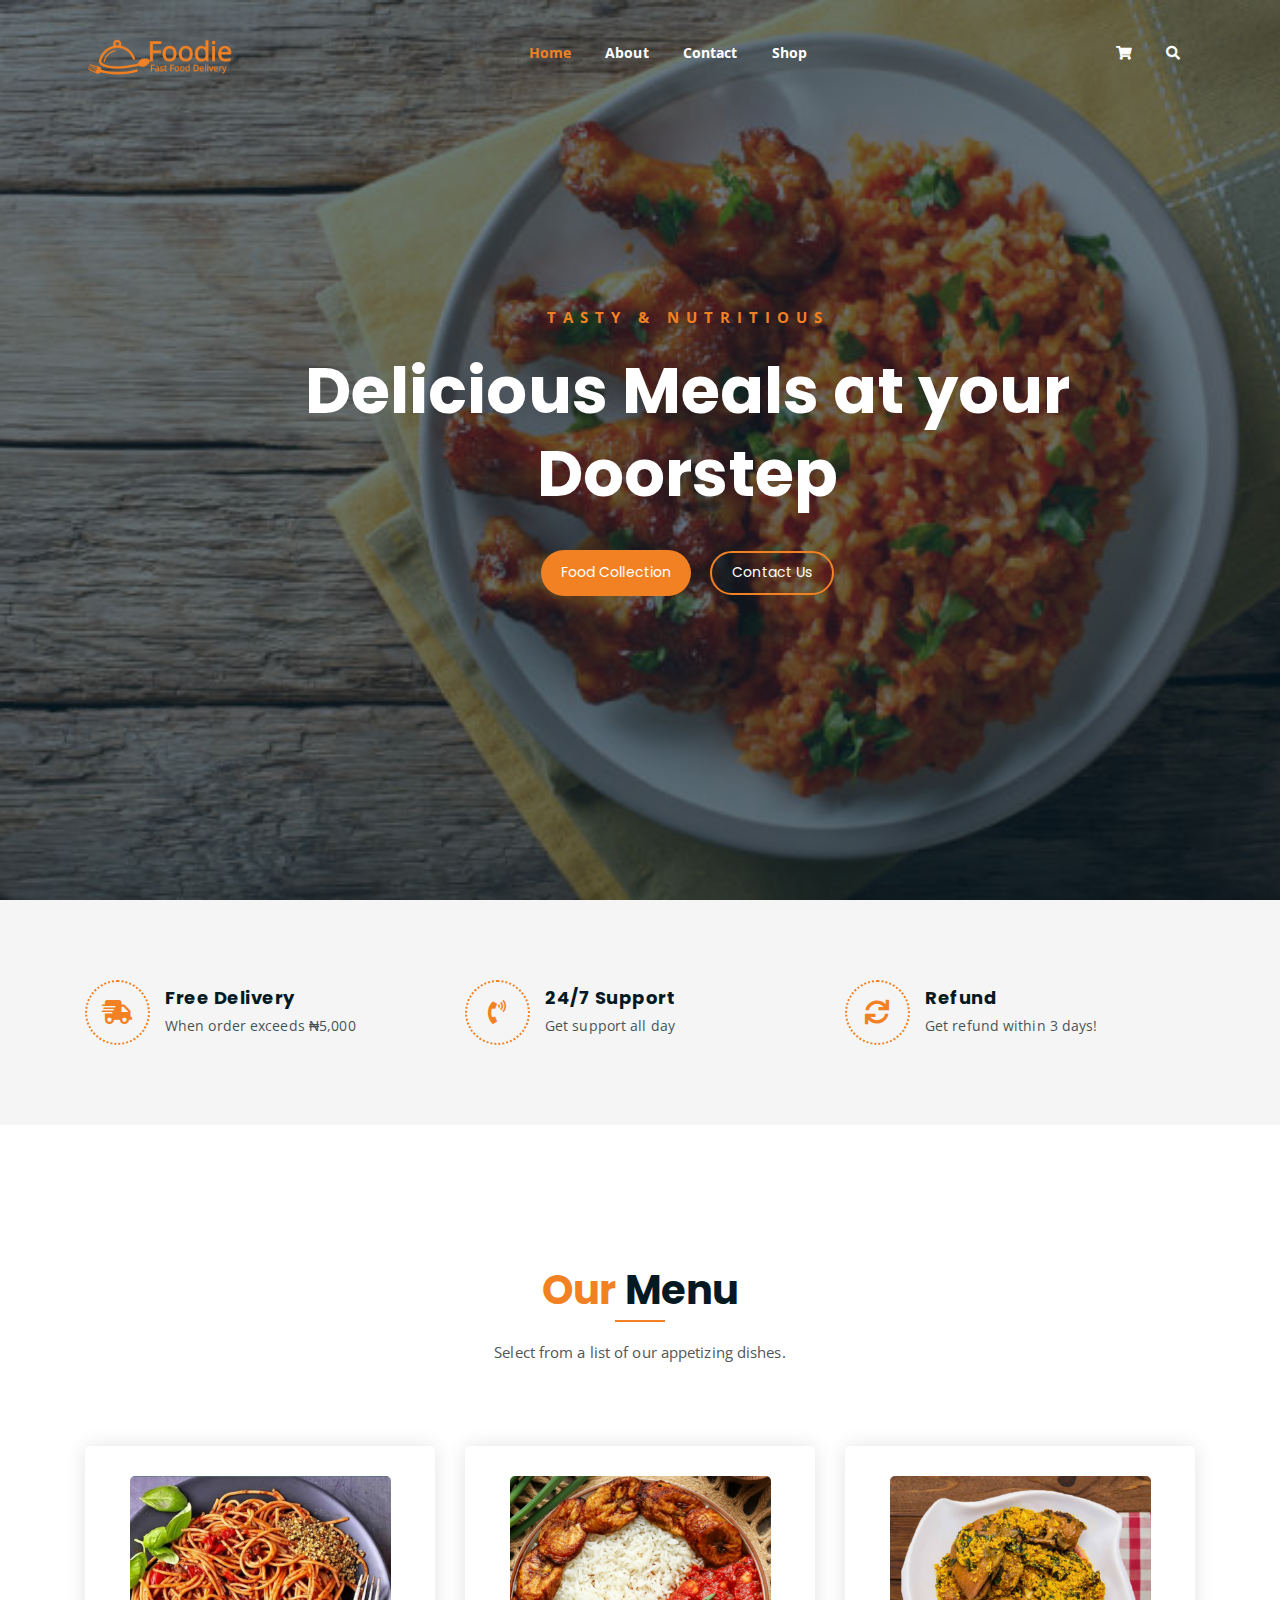
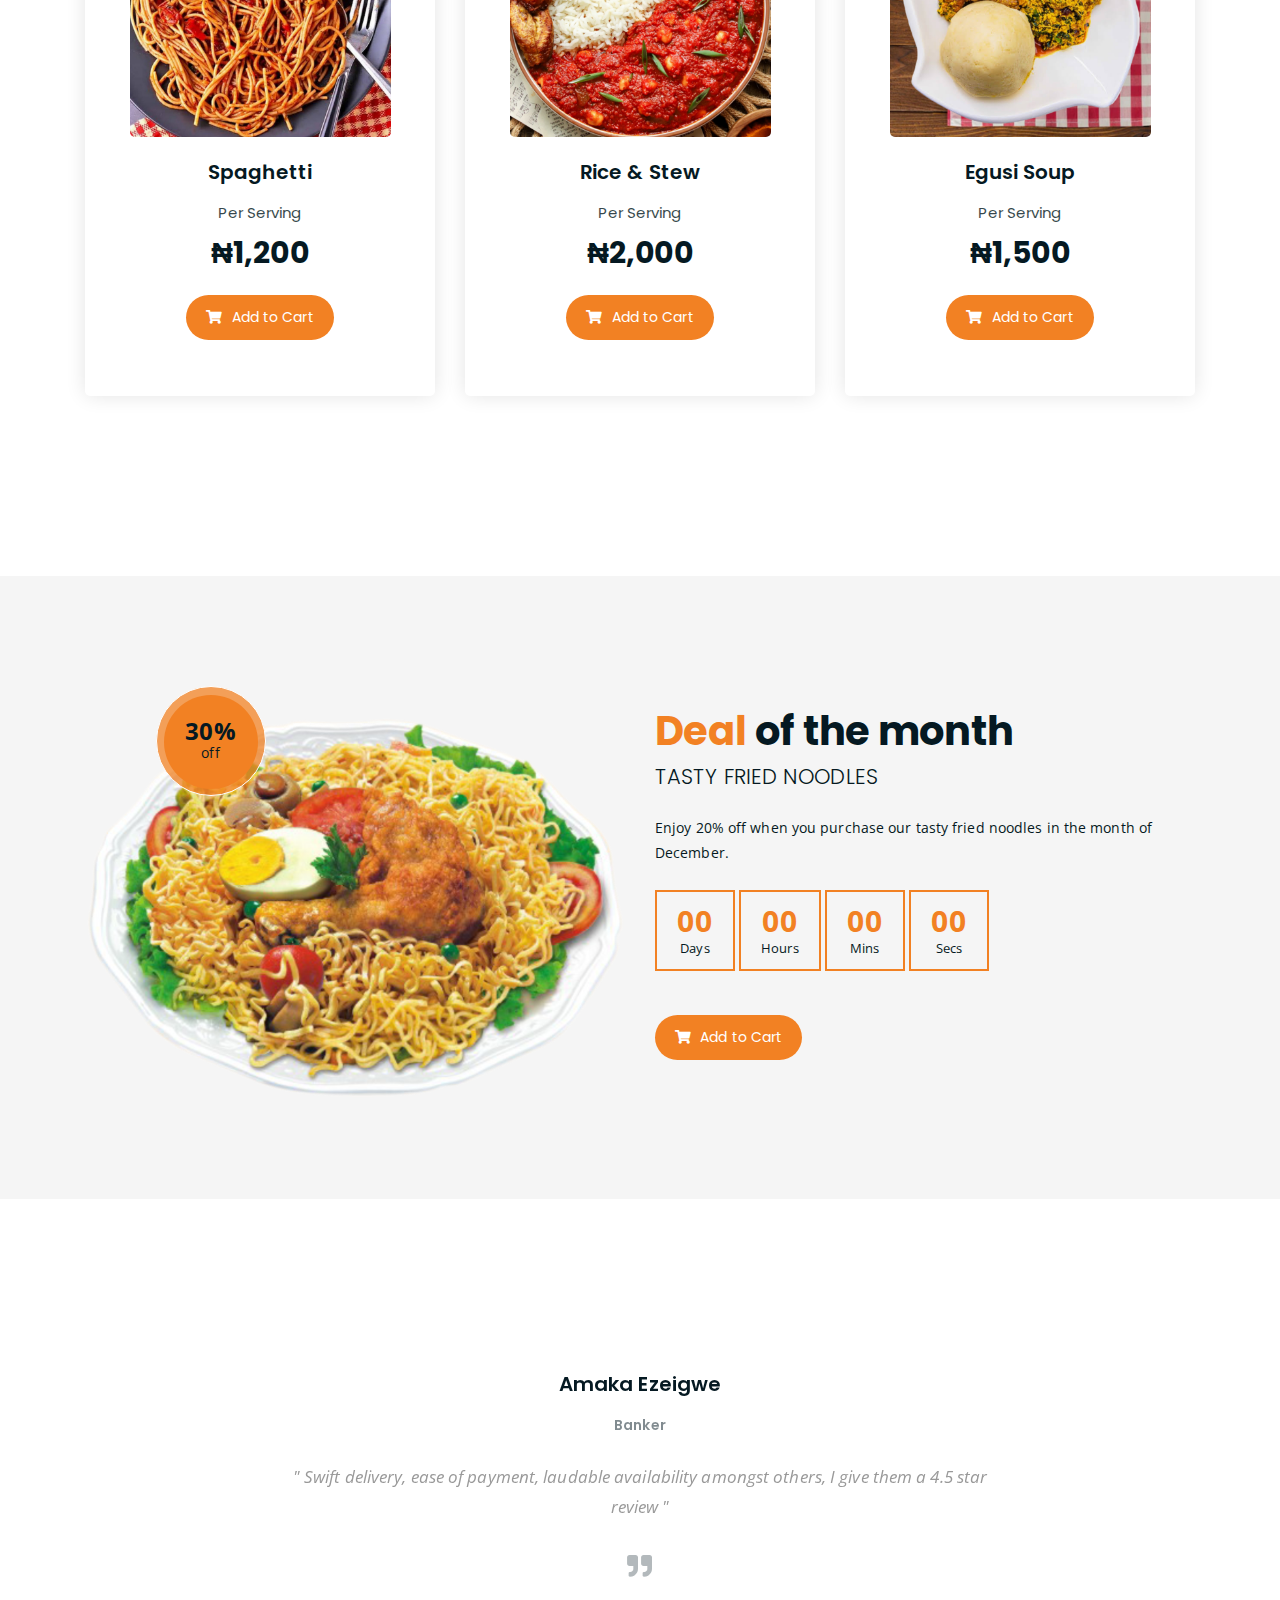
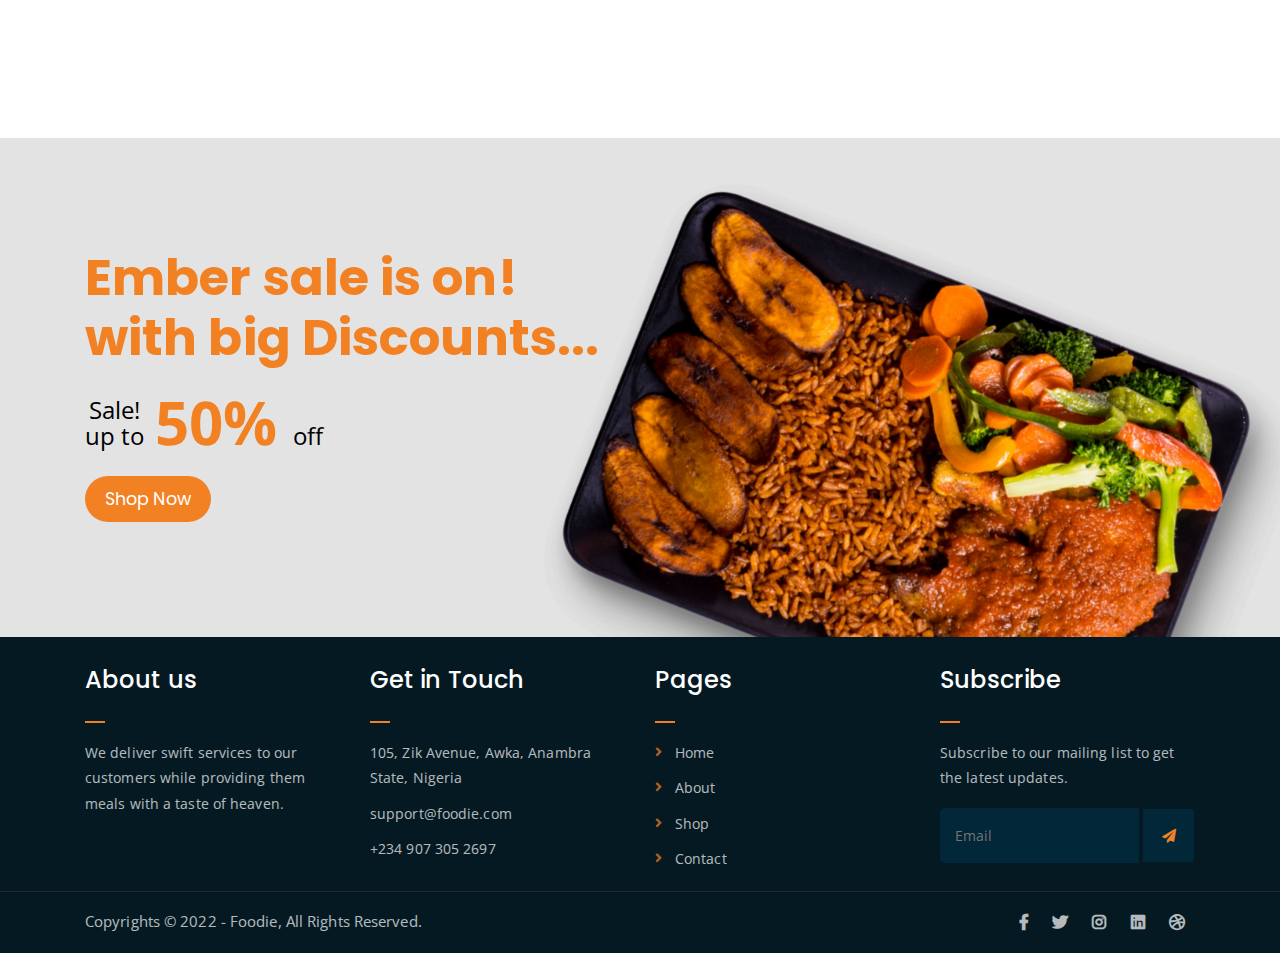
==== commit d0f57b82: "update" ====
--- a/index.html
+++ b/index.html
@@ -236,9 +236,9 @@
                 <div class="content-column col-lg-6">
 					<h3><span class="orange-text">Deal</span> of the month</h3>
                     <h4>TASTY FRIED NOODLES</h4>
-                    <div class="text">Enjoy 20% off when you purchase our tasty fried noodles in the month of November.</div>
+                    <div class="text">Enjoy 20% off when you purchase our tasty fried noodles in the month of December.</div>
                     <!--Countdown Timer-->
-                    <div class="time-counter"><div class="time-countdown clearfix" data-countdown="2022/11/30"><div class="counter-column"><div class="inner"><span class="count">00</span>Days</div></div> <div class="counter-column"><div class="inner"><span class="count">00</span>Hours</div></div>  <div class="counter-column"><div class="inner"><span class="count">00</span>Mins</div></div>  <div class="counter-column"><div class="inner"><span class="count">00</span>Secs</div></div></div></div>
+                    <div class="time-counter"><div class="time-countdown clearfix" data-countdown="2022/12/31"><div class="counter-column"><div class="inner"><span class="count">00</span>Days</div></div> <div class="counter-column"><div class="inner"><span class="count">00</span>Hours</div></div>  <div class="counter-column"><div class="inner"><span class="count">00</span>Mins</div></div>  <div class="counter-column"><div class="inner"><span class="count">00</span>Secs</div></div></div></div>
                 	<a href="cart.html" class="cart-btn mt-3"><i class="fas fa-shopping-cart"></i> Add to Cart</a>
                 </div>
             </div>
